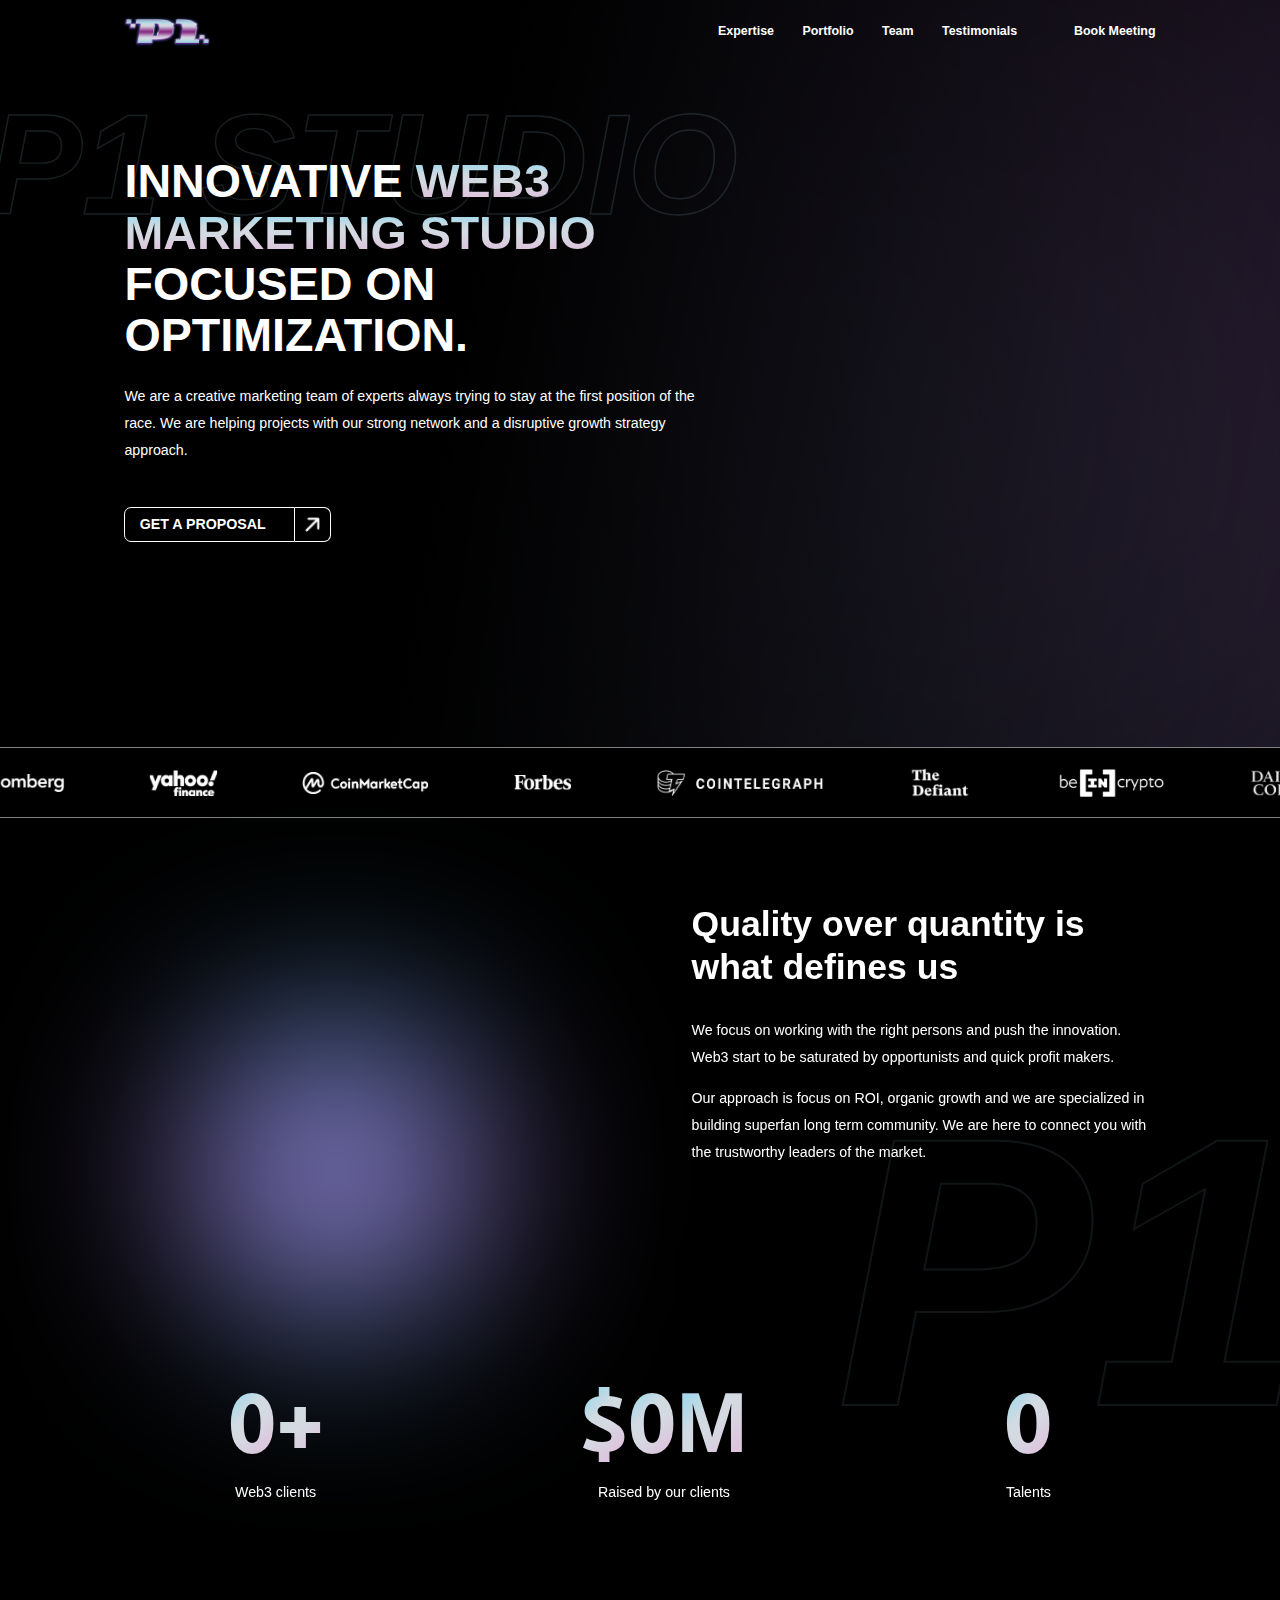
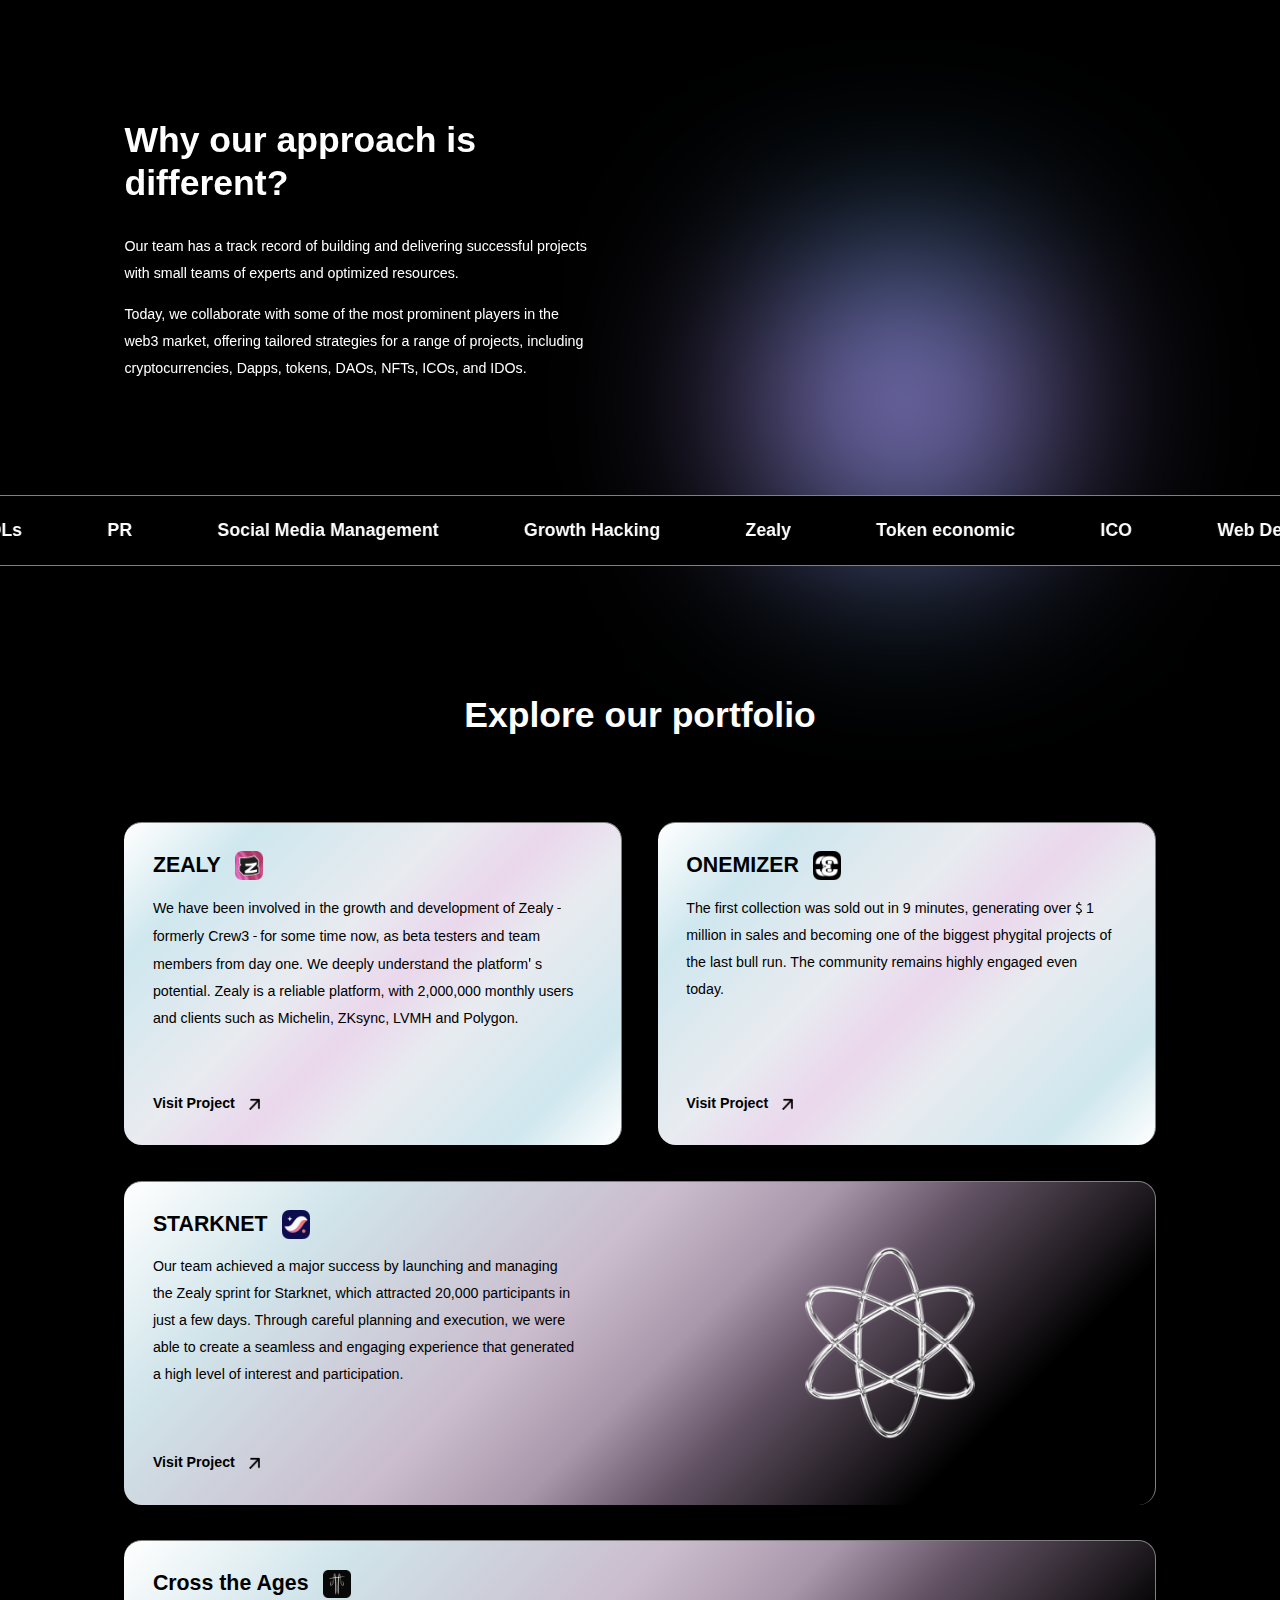
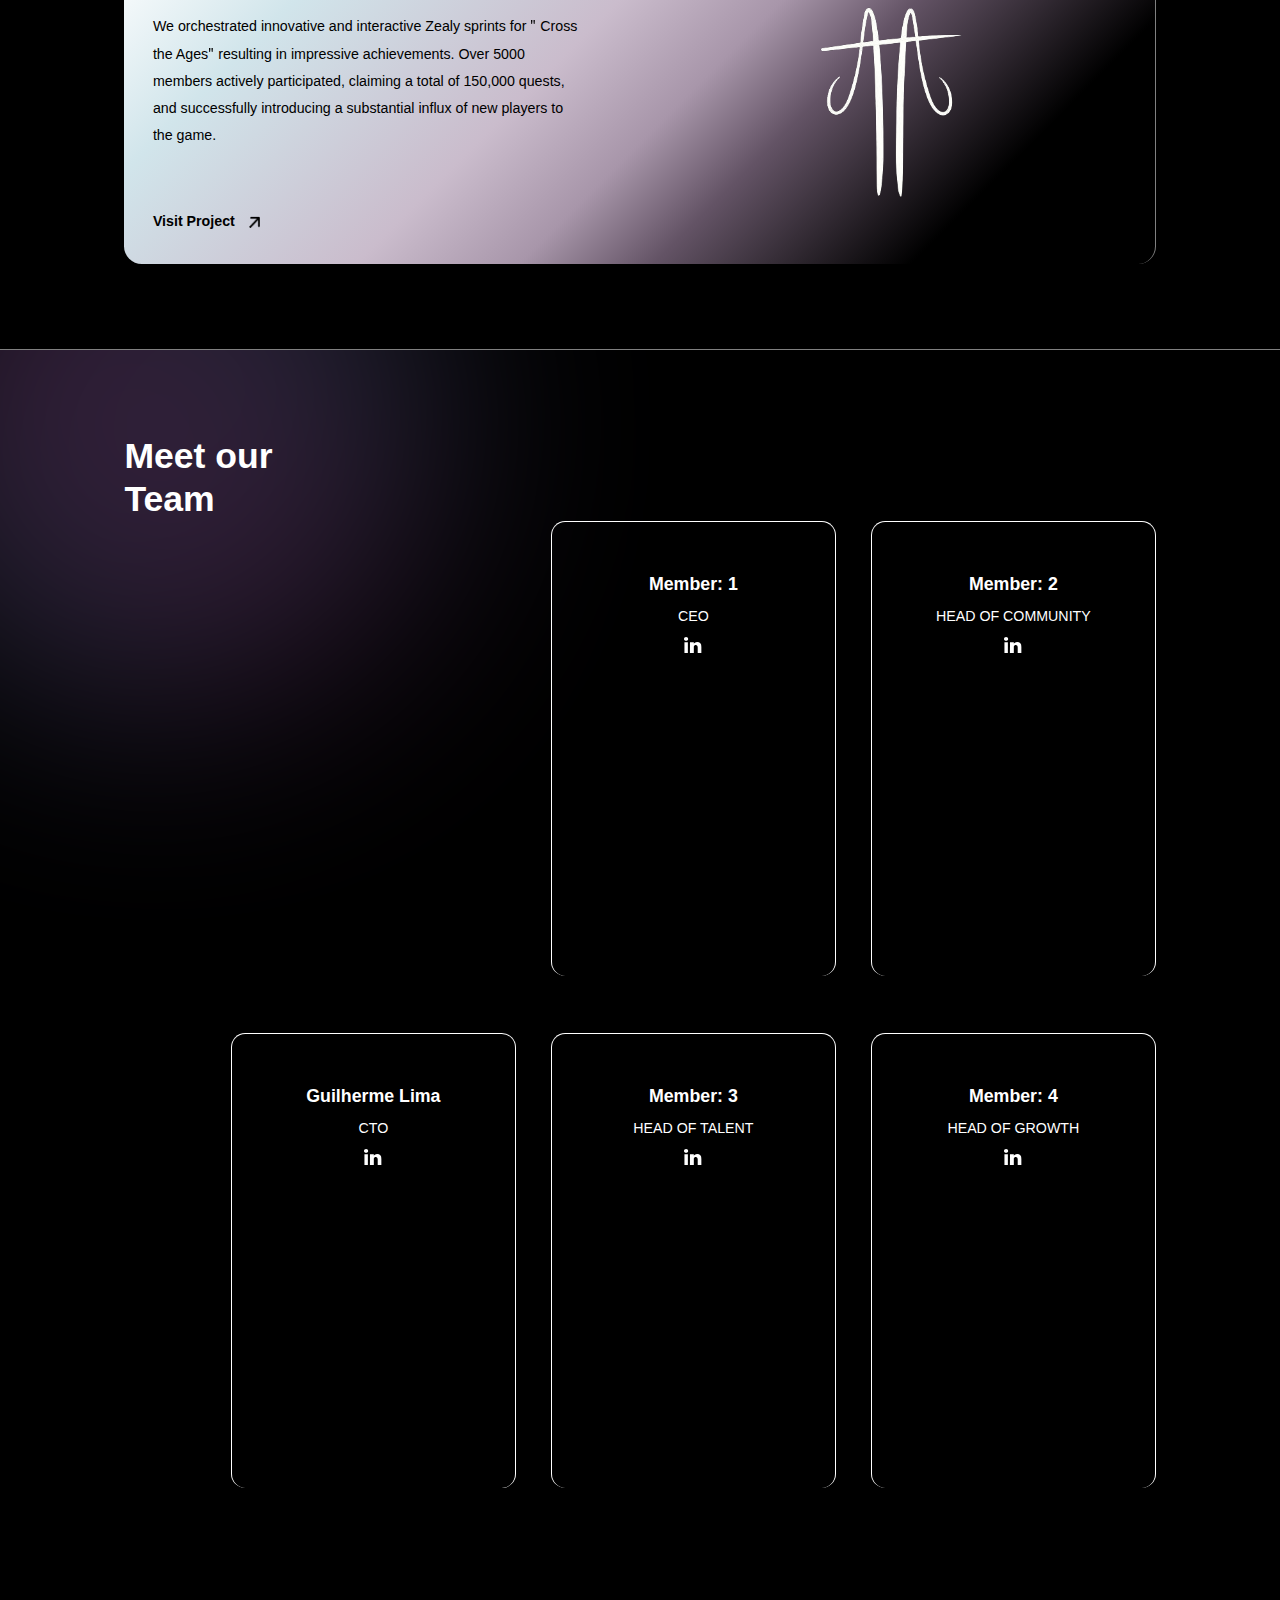
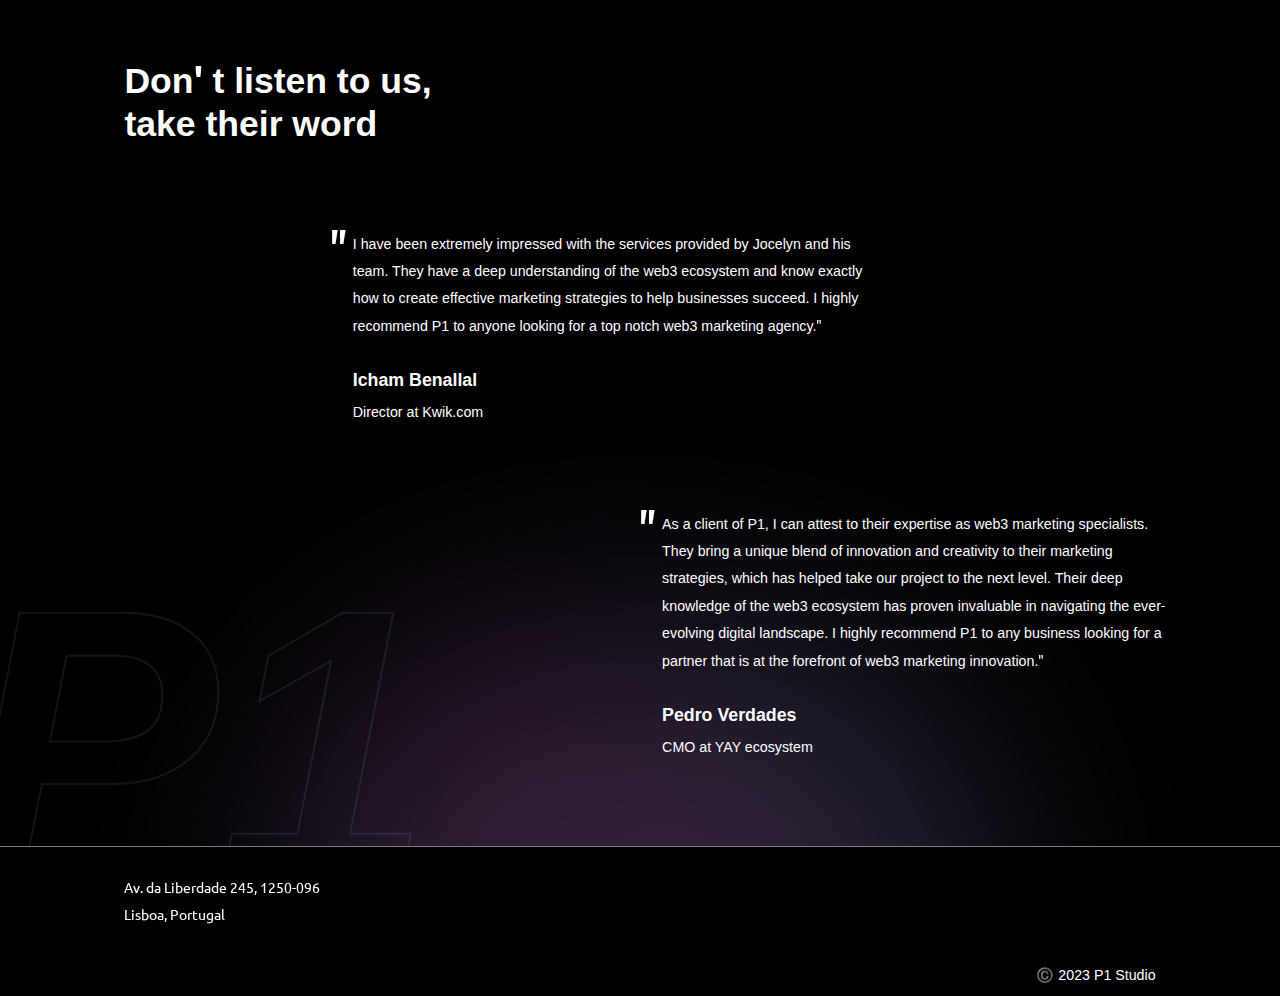
==== P1 Studio.html @ ee648a4c "Web" ====
<!DOCTYPE html>
<!-- saved from url=(0025)https://www.p1studio.xyz/ -->
<html data-wf-domain="www.p1studio.xyz" data-wf-page="6401d8f1f6738d24a234debe" data-wf-site="6401d8f1f6738d345c34debf" class="w-mod-js w-mod-ix wf-ubuntu-n7-active wf-ubuntu-n4-active wf-oswald-n3-active wf-oswald-n7-active wf-oswald-n4-active wf-oswald-n6-active wf-oswald-n5-active wf-oswald-n2-active wf-ubuntu-i3-active wf-ubuntu-i4-active wf-ubuntu-n3-active wf-inconsolata-n4-active wf-inconsolata-n7-active wf-ubuntu-n5-active wf-ubuntu-i5-active wf-ubuntu-i7-active wf-active">
    <head>
        <meta http-equiv="Content-Type" content="text/html; charset=UTF-8">
        <style>
            .wf-force-outline-none[tabindex="-1"]:focus {
                outline: none;
            }
        </style>
        <title>P1 Studio</title>
        <meta content="P1 Studio | The #1 innovative marketing agency/studio for web3 projects" name="description">
        <meta content="P1 Studio" property="og:title">
        <meta content="P1 Studio | The #1 innovative marketing agency/studio for web3 projects" property="og:description">
        <meta content="https://i.postimg.cc/dkSWvKmZ/home-page-p1.jpg&#39; border=&#39;0&#39; alt=&#39;home-page-p1&#39;" property="og:image">
        <meta content="P1 Studio" property="twitter:title">
        <meta content="P1 Studio | The #1 innovative marketing agency/studio for web3 projects" property="twitter:description">
        <meta content="https://i.postimg.cc/dkSWvKmZ/home-page-p1.jpg&#39; border=&#39;0&#39; alt=&#39;home-page-p1&#39;" property="twitter:image">
        <meta property="og:type" content="website">
        <meta content="summary_large_image" name="twitter:card">
        <meta content="width=device-width, initial-scale=1" name="viewport">
        <link href="./P1 Studio_files/p1-studio-79ad6879e3b78b80d9026b7e71f84.webflow.d482a284c.css" rel="stylesheet" type="text/css">
        <link href="https://fonts.googleapis.com/" rel="preconnect">
        <link href="https://fonts.gstatic.com/" rel="preconnect" crossorigin="anonymous">
        <script src="./P1 Studio_files/webfont.js.download" type="text/javascript"></script>
        <link rel="stylesheet" href="./P1 Studio_files/css" media="all">
        <script type="text/javascript">
            WebFont.load({
                google: {
                    families: ["Inconsolata:400,700", "Oswald:200,300,400,500,600,700", "Ubuntu:300,300italic,400,400italic,500,500italic,700,700italic"]
                }
            });
        </script>
        <script type="text/javascript">
            !function(o, c) {
                var n = c.documentElement
                  , t = " w-mod-";
                n.className += t + "js",
                ("ontouchstart"in o || o.DocumentTouch && c instanceof DocumentTouch) && (n.className += t + "touch")
            }(window, document);
        </script>
        <link href="https://uploads-ssl.webflow.com/6401d8f1f6738d345c34debf/6401d8f1f6738db3f034defc_32.png" rel="shortcut icon" type="image/x-icon">
        <link href="https://uploads-ssl.webflow.com/6401d8f1f6738d345c34debf/6401d8f1f6738d34a034defd_256.png" rel="apple-touch-icon">
    </head>
    <body class="body" cz-shortcut-listen="true">
        <div class="global_symbol">
            <div class="global_embed w-embed">
                <style>
                    /* Wizardry Fluid Settings */
                    body {
                        min-height: 0vw;
                        font-size: calc(0.4934210526315789vw + 0.506578947368421em);
                    }

                    /* Min Font Size */
                    @media screen and (max-width: 991px) {
                        body {
                            font-size: 1em;
                        }
                    }

                    .container {
                        max-width: 100vw;
                    }

                    /* Desktop Only CSS (i.e. hover states) */
                    @media only screen and (min-width: 992px) {
                    }

                    /* Main Variables */
                    :root {
                        --main-dark: black;
                        --main-light: white;
                    }

                    /* Global Styles */
                    ::selection {
                        background: var(--main-dark);
                        color: var(--main-light);
                        text-shadow: none;
                    }

                    img::selection, svg::selection {
                        background: transparent;
                    }

                    /* Link color inherits from parent font color  */
                    a {
                        color: inherit;
                    }

                    /* Disable / enable clicking on an element and its children  */
                    .no-click {
                        pointer-events: none;
                    }

                    .can-click {
                        pointer-events: auto;
                    }

                    /* Target any element with a certain "word" in the class name  */
                    [class*="spacer"] {
                    }
                </style>
            </div>
        </div>
        <div class="w-embed">
            <style>
                body {
                    font-size: 1.1111111111111112vw;
                }

                .stroke-text {
                    -webkit-text-fill-color: transparent;
                    -webkit-background-clip: text;
                    -webkit-text-stroke: 0.01em #9FCEDB;
                }

                .p1-stoke {
                    -webkit-text-fill-color: transparent;
                    -webkit-background-clip: text;
                    -webkit-text-stroke: 0.005em #9FCEDB;
                }

                .blur-shape {
                    background: linear-gradient(216.23deg, #993099 20.75%, #87CEE7 80.74%);
                    filter: blur(900em) !important;
                }
            </style>
        </div>
        <div class="page-wrapper">
            <div data-animation="default" data-collapse="medium" data-duration="400" data-easing="ease" data-easing2="ease" role="banner" class="navbar w-nav">
                <div class="container nav-container w-container">
                    <div class="web-nav">
                        <a href="https://www.p1studio.xyz/#" class="brand w-nav-brand">
                            <img src="./P1 Studio_files/6401d8f1f6738d69fc34ded3_P1 Logo.png" loading="lazy" width="94" alt="" class="nav-logo">
                        </a>
                        <nav role="navigation" class="nav-menu w-nav-menu">
                            <div class="nav-links">
                                <a href="https://www.p1studio.xyz/#expertise" data-w-id="3c03d430-6455-22c8-ac43-8e474321a30a" class="nav-link w-nav-link" style="max-width: 1280px;">Expertise</a>
                                <a href="https://www.p1studio.xyz/#portfolio" data-w-id="3c03d430-6455-22c8-ac43-8e474321a30c" class="nav-link w-nav-link" style="max-width: 1280px;">Portfolio</a>
                                <a href="https://www.p1studio.xyz/#team" data-w-id="fc936a33-91ad-33a8-e0f8-61b57212e2fc" class="nav-link w-nav-link" style="max-width: 1280px;">Team</a>
                                <a href="https://www.p1studio.xyz/#testimonials" data-w-id="3c03d430-6455-22c8-ac43-8e474321a30e" class="nav-link w-nav-link" style="max-width: 1280px;">Testimonials</a>
                            </div>
                            <a href="https://www.p1studio.xyz/book-meeting" data-w-id="44761fdc-c5c0-012f-42a9-ef7ab01ee1c9" class="cta-2nd w-nav-link" style="max-width: 1280px;">Book Meeting</a>
                        </nav>
                    </div>
                    <div class="menu-button w-nav-button" style="-webkit-user-select: text;" aria-label="menu" role="button" tabindex="0" aria-controls="w-nav-overlay-0" aria-haspopup="menu" aria-expanded="false">
                        <div class="w-icon-nav-menu"></div>
                    </div>
                </div>
                <div class="w-nav-overlay" data-wf-ignore="" id="w-nav-overlay-0"></div>
            </div>
            <div class="hero_section">
                <div class="absolute-text">
                    <p class="stroke-text">P1 STUDIO</p>
                </div>
                <div class="dark-shape"></div>
                <div class="blur-shapes">
                    <div class="blur-shape"></div>
                </div>
                <div class="hero-container">
                    <div class="text-part">
                        <div class="title-description">
                            <h1 class="text-size-h1">
                                Innovative <span class="gradient-text">web3</span>
                                <span class="gradient-text">marketing STUDIO </span>
                                focused on optimization.
                            </h1>
                            <p>We are a creative marketing team of experts always trying to stay at the first position of the race. We are helping projects with our strong network and a disruptive growth strategy approach.</p>
                        </div>
                        <a data-w-id="092de321-7998-a92f-6d06-3980babc4549" href="https://www.p1studio.xyz/book-meeting" class="cta-btn w-inline-block">
                            <div class="first-part-btn">
                                <div class="btn-text">
                                    <p class="btn-p">GET A PROPOSAL</p>
                                </div>
                            </div>
                            <div class="second-part-btn">
                                <img src="./P1 Studio_files/6401d8f1f6738d00f934ded5_arrow.png" loading="lazy" alt="" class="arrow">
                            </div>
                        </a>
                    </div>
                    <div class="illusteation-part">
                        <img src="./P1 Studio_files/6401d8f1f6738d44fc34ded4_Illustration Homepage-min.png" loading="eager" width="581" sizes="(max-width: 767px) 100vw, 40vw" srcset="https://uploads-ssl.webflow.com/6401d8f1f6738d345c34debf/6401d8f1f6738d44fc34ded4_Illustration%2520Homepage-min-p-500.png 500w, https://uploads-ssl.webflow.com/6401d8f1f6738d345c34debf/6401d8f1f6738d44fc34ded4_Illustration%2520Homepage-min-p-800.png 800w, https://uploads-ssl.webflow.com/6401d8f1f6738d345c34debf/6401d8f1f6738d44fc34ded4_Illustration%2520Homepage-min-p-1080.png 1080w, https://uploads-ssl.webflow.com/6401d8f1f6738d345c34debf/6401d8f1f6738d44fc34ded4_Illustration%20Homepage-min.png 1162w" alt="" class="illustration-home">
                    </div>
                </div>
            </div>
            <div class="carousel-component">
                <div class="carousel">
                    <div style="transform: translate3d(-21.0345%, 0px, 0px) scale3d(1, 1, 1) rotateX(0deg) rotateY(0deg) rotateZ(0deg) skew(0deg, 0deg); transform-style: preserve-3d; will-change: transform;" class="logo-carousel-wrap">
                        <ul role="list" class="logo-carousel">
                            <li class="logo-carousel-item">
                                <a href="https://www.p1studio.xyz/#" class="logo-link w-inline-block">
                                    <img loading="lazy" width="100" src="./P1 Studio_files/6401d8f1f6738d6d7234dedb_Bloomberg.png" alt="" class="logo-image bloomberg">
                                </a>
                            </li>
                            <li class="logo-carousel-item">
                                <a href="https://www.p1studio.xyz/#" class="logo-link w-inline-block">
                                    <img loading="lazy" width="77.5" src="./P1 Studio_files/6401d8f1f6738d2b3734ded7_yahoo-finance.png" alt="" class="logo-image yahoo">
                                </a>
                            </li>
                            <li class="logo-carousel-item">
                                <a href="https://www.p1studio.xyz/#" class="logo-link w-inline-block">
                                    <img loading="lazy" width="141.5" src="./P1 Studio_files/6401d8f1f6738dc51a34deda_Coin-MarketCap.png" alt="" class="logo-image coinmarket">
                                </a>
                            </li>
                            <li class="logo-carousel-item">
                                <a href="https://www.p1studio.xyz/#" class="logo-link w-inline-block">
                                    <img loading="lazy" width="64.5" src="./P1 Studio_files/6401d8f1f6738d46c234ded6_forbes.png" alt="" class="logo-image forbes">
                                </a>
                            </li>
                            <li class="logo-carousel-item">
                                <a href="https://www.p1studio.xyz/#" class="logo-link w-inline-block">
                                    <img loading="lazy" width="187.5" src="./P1 Studio_files/6401d8f1f6738d6dbb34ded9_Cointelegraph.png" alt="" class="logo-image cointele">
                                </a>
                            </li>
                            <li class="logo-carousel-item">
                                <a href="https://www.p1studio.xyz/#" class="logo-link w-inline-block">
                                    <img loading="lazy" width="72" src="./P1 Studio_files/6401d8f1f6738d3dd334dedd_thedefiant.png" alt="" class="logo-image defiant">
                                </a>
                            </li>
                            <li class="logo-carousel-item">
                                <a href="https://www.p1studio.xyz/#" class="logo-link w-inline-block">
                                    <img loading="lazy" src="./P1 Studio_files/6401d8f1f6738d627034dedc_beincrypto.png" width="140" alt="" class="logo-image beincrypto">
                                </a>
                            </li>
                            <li class="logo-carousel-item">
                                <a href="https://www.p1studio.xyz/#" class="logo-link w-inline-block">
                                    <img loading="lazy" width="55.5" src="./P1 Studio_files/6401d8f1f6738d50d634dede_dailycoin.png" alt="" class="logo-image dailycoin">
                                </a>
                            </li>
                        </ul>
                        <div class="logo-carousel-clone">
                            <ul role="list" class="logo-carousel">
                                <li class="logo-carousel-item">
                                    <a href="https://www.p1studio.xyz/#" class="logo-link w-inline-block">
                                        <img loading="lazy" width="100" src="./P1 Studio_files/6401d8f1f6738d6d7234dedb_Bloomberg.png" alt="" class="logo-image bloomberg">
                                    </a>
                                </li>
                                <li class="logo-carousel-item">
                                    <a href="https://www.p1studio.xyz/#" class="logo-link w-inline-block">
                                        <img loading="lazy" width="77.5" src="./P1 Studio_files/6401d8f1f6738d2b3734ded7_yahoo-finance.png" alt="" class="logo-image yahoo">
                                    </a>
                                </li>
                                <li class="logo-carousel-item">
                                    <a href="https://www.p1studio.xyz/#" class="logo-link w-inline-block">
                                        <img loading="lazy" width="141.5" src="./P1 Studio_files/6401d8f1f6738dc51a34deda_Coin-MarketCap.png" alt="" class="logo-image coinmarket">
                                    </a>
                                </li>
                                <li class="logo-carousel-item">
                                    <a href="https://www.p1studio.xyz/#" class="logo-link w-inline-block">
                                        <img loading="lazy" width="64.5" src="./P1 Studio_files/6401d8f1f6738d46c234ded6_forbes.png" alt="" class="logo-image forbes">
                                    </a>
                                </li>
                                <li class="logo-carousel-item">
                                    <a href="https://www.p1studio.xyz/#" class="logo-link w-inline-block">
                                        <img loading="lazy" width="187.5" src="./P1 Studio_files/6401d8f1f6738d6dbb34ded9_Cointelegraph.png" alt="" class="logo-image cointele">
                                    </a>
                                </li>
                                <li class="logo-carousel-item">
                                    <a href="https://www.p1studio.xyz/#" class="logo-link w-inline-block">
                                        <img loading="lazy" width="72" src="./P1 Studio_files/6401d8f1f6738d3dd334dedd_thedefiant.png" alt="" class="logo-image defiant">
                                    </a>
                                </li>
                                <li class="logo-carousel-item">
                                    <a href="https://www.p1studio.xyz/#" class="logo-link w-inline-block">
                                        <img loading="lazy" src="./P1 Studio_files/6401d8f1f6738d627034dedc_beincrypto.png" width="140" alt="" class="logo-image beincrypto">
                                    </a>
                                </li>
                                <li class="logo-carousel-item">
                                    <a href="https://www.p1studio.xyz/#" class="logo-link w-inline-block">
                                        <img loading="lazy" width="55.5" src="./P1 Studio_files/6401d8f1f6738d50d634dede_dailycoin.png" alt="" class="logo-image dailycoin">
                                    </a>
                                </li>
                            </ul>
                        </div>
                    </div>
                </div>
            </div>
            <div id="expertise" class="container problem-solution-section">
                <p class="stroke-text p1-stoke">P1</p>
                <div class="problem-solution-content">
                    <div class="illustration-container">
                        <img src="./P1 Studio_files/6401d8f1f6738d55b734dee0_Abstract Illustration1-min.png" loading="lazy" width="500" sizes="(max-width: 479px) 100vw, (max-width: 767px) 75vw, 35vw" srcset="https://uploads-ssl.webflow.com/6401d8f1f6738d345c34debf/6401d8f1f6738d55b734dee0_Abstract%2520Illustration1-min-p-500.png 500w, https://uploads-ssl.webflow.com/6401d8f1f6738d345c34debf/6401d8f1f6738d55b734dee0_Abstract%2520Illustration1-min-p-800.png 800w, https://uploads-ssl.webflow.com/6401d8f1f6738d345c34debf/6401d8f1f6738d55b734dee0_Abstract%20Illustration1-min.png 1000w" alt="" class="ab-il-1">
                        <div class="blur-shape-2"></div>
                    </div>
                    <div class="text-container">
                        <h2 class="text-size-h2">Quality over quantity is what defines us</h2>
                        <div class="p-div">
                            <p>We focus on working with the right persons and push the innovation. Web3 start to be saturated by opportunists and quick profit makers.</p>
                            <p>Our approach is focus on ROI, organic growth and we are specialized in building superfan long term community. We are here to connect you with the trustworthy leaders of the market.</p>
                        </div>
                    </div>
                </div>
                <div class="results">
                    <div class="result">
                        <div class="heading-row">
                            <p class="result-heading gradient-text web-clients">0</p>
                            <p class="result-heading gradient-text dollar">+</p>
                        </div>
                        <p>Web3 clients</p>
                    </div>
                    <div class="result">
                        <div class="heading-row">
                            <p class="result-heading dollar gradient-text">$</p>
                            <p class="result-heading gradient-text raised-client">0</p>
                            <p class="result-heading gradient-text">M</p>
                        </div>
                        <p>Raised by our clients</p>
                    </div>
                    <div class="result">
                        <p class="result-heading gradient-text employees">0</p>
                        <p>Talents</p>
                    </div>
                </div>
                <div class="problem-solution-content problem-solution-2">
                    <div class="text-container">
                        <h2 class="text-size-h2">Why our approach is different?</h2>
                        <div class="p-div">
                            <p>Our team has a track record of building and delivering successful projects with small teams of experts and optimized resources. </p>
                            <p>
                                Today, we collaborate with some of the most prominent players in the web3 market, offering tailored strategies for a range of projects, including cryptocurrencies, Dapps, tokens, DAOs, NFTs, ICOs, and IDOs. <br>
                                <br>
                            </p>
                        </div>
                    </div>
                    <div class="illustration-container">
                        <img src="./P1 Studio_files/6401d8f1f6738dd6fa34dee7_Abstract Illustration 2-min.png" loading="lazy" width="500" sizes="(max-width: 479px) 100vw, (max-width: 767px) 75vw, 35vw" srcset="https://uploads-ssl.webflow.com/6401d8f1f6738d345c34debf/6401d8f1f6738dd6fa34dee7_Abstract%2520Illustration%25202-min-p-500.png 500w, https://uploads-ssl.webflow.com/6401d8f1f6738d345c34debf/6401d8f1f6738dd6fa34dee7_Abstract%2520Illustration%25202-min-p-800.png 800w, https://uploads-ssl.webflow.com/6401d8f1f6738d345c34debf/6401d8f1f6738dd6fa34dee7_Abstract%20Illustration%202-min.png 1018w" alt="" class="ab-il-1">
                        <div class="blur-shape-2"></div>
                    </div>
                </div>
            </div>
            <div class="carousel-component">
                <div class="carousel">
                    <div style="transform: translate3d(-21.0345%, 0px, 0px) scale3d(1, 1, 1) rotateX(0deg) rotateY(0deg) rotateZ(0deg) skew(0deg, 0deg); transform-style: preserve-3d; will-change: transform;" class="logo-carousel-wrap">
                        <ul role="list" class="logo-carousel">
                            <li class="logo-carousel-item">
                                <p class="services-p">KOLs</p>
                            </li>
                            <li class="logo-carousel-item">
                                <p class="services-p">PR</p>
                            </li>
                            <li class="logo-carousel-item">
                                <p class="services-p">Social Media Management</p>
                            </li>
                            <li class="logo-carousel-item">
                                <p class="services-p">Growth Hacking</p>
                            </li>
                            <li class="logo-carousel-item">
                                <p class="services-p">Zealy</p>
                            </li>
                            <li class="logo-carousel-item">
                                <p class="services-p">Token economic</p>
                            </li>
                            <li class="logo-carousel-item">
                                <p class="services-p">ICO</p>
                            </li>
                            <li class="logo-carousel-item">
                                <p class="services-p">Web Design</p>
                            </li>
                        </ul>
                        <div class="logo-carousel-clone">
                            <ul role="list" class="logo-carousel">
                                <li class="logo-carousel-item">
                                    <p class="services-p">KOLs</p>
                                </li>
                                <li class="logo-carousel-item">
                                    <p class="services-p">PR</p>
                                </li>
                                <li class="logo-carousel-item">
                                    <p class="services-p">Social Media Management</p>
                                </li>
                                <li class="logo-carousel-item">
                                    <p class="services-p">Growth Hacking</p>
                                </li>
                                <li class="logo-carousel-item">
                                    <p class="services-p">Zealy</p>
                                </li>
                                <li class="logo-carousel-item">
                                    <p class="services-p">Token economic</p>
                                </li>
                                <li class="logo-carousel-item">
                                    <p class="services-p">ICO</p>
                                </li>
                                <li class="logo-carousel-item">
                                    <p class="services-p">Web Design</p>
                                </li>
                            </ul>
                        </div>
                    </div>
                </div>
            </div>
            <div id="portfolio" class="container projects-container">
                <h2 class="text-size-h2 center-text">Explore our portfolio</h2>
                <div class="projects">
                    <div class="projects-row">
                        <div class="project">
                            <div class="project-info">
                                <div class="project-heading">
                                    <h3 class="text-size-h3 dark-color">ZEALY</h3>
                                    <img src="./P1 Studio_files/643e9d8e7105296ca6e4a95e_zealy.png" loading="lazy" width="32" alt="" class="project-logo">
                                </div>
                                <div class="project-description">
                                    <p class="dark-color">
                                        We have been involved in the growth and development of Zealy <span class="another-font">-</span>
                                        formerly Crew3 <span class="another-font">- </span>
                                        for some time now, as beta testers and team members from day one. We deeply understand the platform<span class="another-font">'</span>
                                        s potential. Zealy is a reliable platform, with 2,000,000 monthly users and clients such as Michelin, ZKsync, LVMH and Polygon.<br>
                                    </p>
                                </div>
                            </div>
                            <a data-w-id="900ca9a6-669b-ffc8-d2a9-ac20af762dd0" href="https://crew3.xyz/" target="_blank" class="project-btn w-inline-block">
                                <p class="dark-color cta-project">Visit Project</p>
                                <img src="./P1 Studio_files/6401d8f1f6738de17734dee2_arrow project.png" loading="lazy" width="12" alt="" class="arrow-proj">
                            </a>
                        </div>
                        <div class="project">
                            <div class="project-info">
                                <div class="project-heading">
                                    <h3 class="text-size-h3 dark-color">ONEMIZER</h3>
                                    <img src="./P1 Studio_files/6401d8f1f6738d07fa34dee3_onemizer.png" loading="lazy" width="32" alt="" class="project-logo">
                                </div>
                                <div class="project-description">
                                    <p class="dark-color">
                                        The first collection was sold out in 9 minutes, generating over 
                                        <span class="another-font">
                                            <strong class="bold-text-2">$</strong>
                                        </span>
                                        <strong class="bold-text-2">1 million</strong>
                                        in sales and becoming one of the biggest phygital projects of the last bull run. The community remains highly engaged even today.<br>
                                    </p>
                                </div>
                            </div>
                            <a data-w-id="7e685003-845c-aa97-5998-e833bfafb33d" href="https://onemizer-nft.com/" target="_blank" class="project-btn w-inline-block">
                                <p class="dark-color cta-project">Visit Project</p>
                                <img src="./P1 Studio_files/6401d8f1f6738de17734dee2_arrow project.png" loading="lazy" width="12" alt="" class="arrow-proj">
                            </a>
                        </div>
                    </div>
                    <div class="long-project">
                        <div class="project long-project">
                            <div class="project-left">
                                <div class="project-info">
                                    <div class="project-heading">
                                        <h3 class="text-size-h3 dark-color">STARKNET</h3>
                                        <img src="./P1 Studio_files/6401d8f1f6738d11bb34deed_starknet.png" loading="lazy" width="32" alt="" class="project-logo">
                                    </div>
                                    <div class="project-description">
                                        <p class="dark-color">Our team achieved a major success by launching and managing the Zealy sprint for Starknet, which attracted 20,000 participants in just a few days. Through careful planning and execution, we were able to create a seamless and engaging experience that generated a high level of interest and participation.</p>
                                    </div>
                                </div>
                                <a data-w-id="8d658396-4bc8-f4e9-daaf-af0e073582a1" href="https://starkware.co/starknet/" target="_blank" class="project-btn w-inline-block">
                                    <p class="dark-color cta-project">Visit Project</p>
                                    <img src="./P1 Studio_files/6401d8f1f6738de17734dee2_arrow project.png" loading="lazy" width="12" alt="" class="arrow-proj">
                                </a>
                            </div>
                            <div class="project-right">
                                <img src="./P1 Studio_files/6401d8f1f6738d8c5234dee6_Illustration-project.png" loading="lazy" width="197" alt="" class="abstract-project-illustration">
                            </div>
                        </div>
                    </div>
                    <div class="long-project">
                        <div class="project long-project">
                            <div class="project-left">
                                <div class="project-info">
                                    <div class="project-heading">
                                        <h3 class="text-size-h3 dark-color">Cross the Ages</h3>
                                        <img src="./P1 Studio_files/64e4872fb01ab4555e8bd885_cross-the-ages.png" loading="lazy" width="32" alt="" class="project-logo">
                                    </div>
                                    <div class="project-description">
                                        <p class="dark-color">
                                            We orchestrated innovative and interactive Zealy sprints for <span class="another-font">"</span>
                                            Cross the Ages<span class="another-font">"</span>
                                            resulting in impressive achievements. Over 5000 members actively participated, claiming a total of 150,000 quests, and successfully introducing a substantial influx of new players to the game.
                                        </p>
                                    </div>
                                </div>
                                <a data-w-id="3220ce7d-e88a-ef27-b6ca-85df448eb6a2" href="https://www.crosstheages.com/" target="_blank" class="project-btn w-inline-block">
                                    <p class="dark-color cta-project">Visit Project</p>
                                    <img src="./P1 Studio_files/6401d8f1f6738de17734dee2_arrow project.png" loading="lazy" width="12" alt="" class="arrow-proj">
                                </a>
                            </div>
                            <div class="project-right">
                                <img src="./P1 Studio_files/64e48759239cbb6bbb441624_Cross_the_ages_logo-removebg-preview.png" loading="lazy" width="197" alt="" class="abstract-project-illustration cross">
                            </div>
                        </div>
                    </div>
                </div>
            </div>
            <div id="team" class="container our-team-section">
                <div class="blur-shape-team"></div>
                <h2 class="text-size-h2">
                    Meet our<br>Team
                </h2>
                <div class="members-container">
                    <div class="row-members">
                        <a data-w-id="e369d281-1721-be8b-6060-b18617b4e57b" href="https://www.linkedin.com/in/jocelyn-grosjean/?miniProfileUrn=urn%3Ali%3Afs_miniProfile%3AACoAADDcJy4BYIpV-ziXEjKhEIt069N3zUCHlm4" target="_blank" class="w-inline-block">
                            <div data-w-id="ad088b26-16fb-8644-ebb1-26a55aa0ba69" class="member">
                                <div class="person-photo person-div">
                                    <img src="./P1 Studio_files/6401d8f1f6738d741b34deee_Jocelyn-min.png" loading="lazy" width="318" sizes="(max-width: 479px) 100vw, (max-width: 767px) 43vw, 22vw" srcset="https://uploads-ssl.webflow.com/6401d8f1f6738d345c34debf/6401d8f1f6738d741b34deee_Jocelyn-min-p-500.png 500w, https://uploads-ssl.webflow.com/6401d8f1f6738d345c34debf/6401d8f1f6738d741b34deee_Jocelyn-min-p-500.png" alt="" class="person-photo">
                                </div>
                                <div class="person-info">
                                    <h4 class="text-size-h4">Member: 1</h4>
                                    <p class="function">CEO</p>
                                    <div class="linked-btn">
                                        <img src="./P1 Studio_files/6401d8f1f6738db71c34def4_in logo.svg" loading="lazy" data-w-id="9d46ea7e-dff0-4545-80a1-87772a4f0d4c" alt="">
                                    </div>
                                </div>
                            </div>
                        </a>
                        <a data-w-id="52af7876-8f74-eb94-a5ed-ac953fa99b5e" href="https://www.linkedin.com/in/andrelemuel/" target="_blank" class="w-inline-block">
                            <div class="member">
                                <div class="person-photo person-div">
                                    <img src="./P1 Studio_files/6401d8f1f6738d7fc834def1_Andre-min.png" loading="lazy" width="318" sizes="(max-width: 479px) 100vw, (max-width: 767px) 43vw, 22vw" srcset="https://uploads-ssl.webflow.com/6401d8f1f6738d345c34debf/6401d8f1f6738d7fc834def1_Andre-min-p-500.png 500w, https://uploads-ssl.webflow.com/6401d8f1f6738d345c34debf/6401d8f1f6738d7fc834def1_Andre-min.png 636w" alt="" class="person-photo">
                                </div>
                                <div class="person-info">
                                    <h4 class="text-size-h4">Member: 2</h4>
                                    <p class="function">Head of Community</p>
                                    <div class="linked-btn">
                                        <img src="./P1 Studio_files/6401d8f1f6738db71c34def4_in logo.svg" loading="lazy" alt="">
                                    </div>
                                </div>
                            </div>
                        </a>
                    </div>
                    <div class="row-members">
                        <a data-w-id="1754d591-3243-acd4-cec2-27b593d10a3a" href="https://www.linkedin.com/in/guilhermelima0x/" target="_blank" class="w-inline-block">
                            <div class="member">
                                <div class="person-photo person-div">
                                    <img src="./P1 Studio_files/6401d8f1f6738da95b34def0_Guilherme-min.png" loading="lazy" width="318" sizes="(max-width: 479px) 100vw, (max-width: 767px) 43vw, 22vw" srcset="https://uploads-ssl.webflow.com/6401d8f1f6738d345c34debf/6401d8f1f6738da95b34def0_Guilherme-min-p-500.png 500w, https://uploads-ssl.webflow.com/6401d8f1f6738d345c34debf/6401d8f1f6738da95b34def0_Guilherme-min.png 636w" alt="" class="person-photo">
                                </div>
                                <div class="person-info">
                                    <h4 class="text-size-h4">Guilherme Lima</h4>
                                    <p class="function">CTO</p>
                                    <div class="linked-btn">
                                        <img src="./P1 Studio_files/6401d8f1f6738db71c34def4_in logo.svg" loading="lazy" alt="">
                                    </div>
                                </div>
                            </div>
                        </a>
                        <a data-w-id="f3fb7b4d-06c8-9493-7cec-3db2de0d2479" href="https://www.linkedin.com/in/mariebraud/" target="_blank" class="w-inline-block">
                            <div class="member">
                                <div class="person-photo person-div">
                                    <img src="./P1 Studio_files/643f8dc4de8f6e381ecd2e31_marie braud-min.jpg" loading="lazy" width="318" sizes="(max-width: 479px) 100vw, (max-width: 767px) 43vw, 22vw" srcset="https://uploads-ssl.webflow.com/6401d8f1f6738d345c34debf/6401d8f1f6738da95b34def0_Guilherme-min-p-500.png 500w, https://uploads-ssl.webflow.com/6401d8f1f6738d345c34debf/6401d8f1f6738da95b34def0_Guilherme-min-p-500.png 636w" alt="" class="person-photo">
                                </div>
                                <div class="person-info">
                                    <h4 class="text-size-h4">Member: 3</h4>
                                    <p class="function">Head of Talent</p>
                                    <div class="linked-btn">
                                        <img src="./P1 Studio_files/6401d8f1f6738db71c34def4_in logo.svg" loading="lazy" alt="">
                                    </div>
                                </div>
                            </div>
                        </a>
                        <a data-w-id="2671950d-6cea-47e6-ec2f-68bab21204b6" href="https://www.linkedin.com/in/eduardo-marques-36b28536/" target="_blank" class="w-inline-block">
                            <div class="member">
                                <div class="person-photo person-div maria-de-carmo">
                                    <img src="./P1 Studio_files/64e488985e25ca8fa75b1f84_Eddie-2-min.jpg" loading="lazy" width="318" sizes="(max-width: 479px) 100vw, (max-width: 767px) 43vw, 22vw" srcset="https://uploads-ssl.webflow.com/6401d8f1f6738d345c34debf/64e488985e25ca8fa75b1f84_Eddie-2-min-p-500.jpg 500w, https://uploads-ssl.webflow.com/6401d8f1f6738d345c34debf/64e488985e25ca8fa75b1f84_Eddie-2-min.jpg 636w" alt="" class="person-photo">
                                </div>
                                <div class="person-info">
                                    <h4 class="text-size-h4">
                                        <strong>Member: 4</strong>
                                    </h4>
                                    <p class="function">Head of growth</p>
                                    <div class="linked-btn">
                                        <img src="./P1 Studio_files/6401d8f1f6738db71c34def4_in logo.svg" loading="lazy" alt="">
                                    </div>
                                </div>
                            </div>
                        </a>
                    </div>
                </div>
            </div>
            <div id="testimonials" class="container testimonials-section">
                <div class="blur-shape-testi"></div>
                <p class="stroke-text p1-stoke p1-stroke-2">P1</p>
                <h2 class="text-size-h2">
                    Don<span class="another-font">'</span>
                    t listen to us,<br>take their word
                </h2>
                <div class="testimonial">
                    <p class="mark">"</p>
                    <div class="testimonial-content">
                        <p>
                            I have been extremely impressed with the services provided by Jocelyn and his team. They have a deep understanding of the web3 ecosystem and know exactly how to create effective marketing strategies to help businesses succeed. I highly recommend P1 to anyone looking for a top notch web3 marketing agency.<span class="another-font">"</span>
                        </p>
                        <div class="testimonial-person">
                            <h4 class="text-size-h4">Icham Benallal</h4>
                            <p>Director at Kwik.com</p>
                        </div>
                    </div>
                </div>
                <div class="testimonial testimonial-2">
                    <p class="mark">"</p>
                    <div class="testimonial-content">
                        <p>
                            As a client of P1, I can attest to their expertise as web3 marketing specialists. They bring a unique blend of innovation and creativity to their marketing strategies, which has helped take our project to the next level. Their deep knowledge of the web3 ecosystem has proven invaluable in navigating the ever<span class="another-font">-</span>
                            evolving digital landscape. I highly recommend P1 to any business looking for a partner that is at the forefront of web3 marketing innovation.<span class="another-font">"</span>
                        </p>
                        <div class="testimonial-person">
                            <h4 class="text-size-h4">Pedro Verdades</h4>
                            <p>CMO at YAY ecosystem</p>
                        </div>
                    </div>
                </div>
            </div>
            <div class="footer">
                <div class="address">
                    <p class="another-font">Av. da Liberdade 245, 1250-096 Lisboa, Portugal</p>
                </div>
                <div class="logo-animated-div"></div>
                <div class="logos-footer">
                    <img src="./P1 Studio_files/6401d8f1f6738d1aad34defa_Logo-footer-removebg-preview.png" loading="lazy" alt="" class="logo-footer">
                    <img src="./P1 Studio_files/6401d8f1f6738dae3234defb_image.png" loading="lazy" alt="" class="logo-footer">
                    <img src="./P1 Studio_files/6401d8f1f6738d683d34def9_Cointelegraph_innovation_circle_1_-removebg-preview.png" loading="lazy" alt="" class="logo-footer logo3">
                </div>
                <div class="footer-row"></div>
            </div>
            <p class="copyright">©️ 2023 P1 Studio </p>
        </div>
        <script src="./P1 Studio_files/jquery-3.5.1.min.dc5e7f18c8.js.download" type="text/javascript" integrity="sha256-9/aliU8dGd2tb6OSsuzixeV4y/faTqgFtohetphbbj0=" crossorigin="anonymous"></script>
        <script src="./P1 Studio_files/webflow.53c8b0c09.js.download" type="text/javascript"></script>
        <script src="./P1 Studio_files/lenis.js.download"></script>
        <script src="./P1 Studio_files/purecounter_vanilla.js.download"></script>
        <script>
            // Scrolling library
            const lenis = new Lenis({
                duration: 2,
                easing: (t)=>Math.min(1, 1.001 - Math.pow(2, -10 * t)),
                // https://www.desmos.com/calculator/brs54l4xou
                direction: 'vertical',
                // vertical, horizontal
                gestureDirection: 'vertical',
                // vertical, horizontal, both
                smooth: true,
                mouseMultiplier: 1,
                smoothTouch: false,
                touchMultiplier: 2,
                infinite: false,
            })

            //get scroll value
            lenis.on('scroll', ({scroll, limit, velocity, direction, progress})=>{
                console.log({
                    scroll,
                    limit,
                    velocity,
                    direction,
                    progress
                })
            }
            )

            function raf(time) {
                lenis.raf(time)
                requestAnimationFrame(raf)
            }

            requestAnimationFrame(raf)
        </script>
        <script>
            //counter
            new PureCounter({
                // Setting that can't' be overriden on pre-element
                selector: '.web-clients',
                // HTML query selector for spesific element

                // Settings that can be overridden on per-element basis, by `data-purecounter-*` attributes:
                start: 0,
                // Starting number [unit]
                end: 40,
                // End number [unit]
                duration: 1,
                // The time in seconds for the animation to complete [seconds]
                delay: 10,
                // The delay between each iteration (the default of 10 will produce 100 fps) [miliseconds]
                once: true,
                // Counting at once or recount when the element in view [boolean]
                repeat: false,
                // Repeat count for certain time [boolean:false|seconds]
                decimals: 0,
                // How many decimal places to show. [unit]
                legacy: true,
                // If this is true it will use the scroll event listener on browsers
                filesizing: false,
                // This will enable/disable File Size format [boolean]
                currency: false,
                // This will enable/disable Currency format. Use it for set the symbol too [boolean|char|string]
                separator: false,
                // This will enable/disable comma separator for thousands. Use it for set the symbol too [boolean|char|string]
            });

            new PureCounter({
                // Setting that can't' be overriden on pre-element
                selector: '.raised-client',
                // HTML query selector for spesific element

                // Settings that can be overridden on per-element basis, by `data-purecounter-*` attributes:
                start: 0,
                // Starting number [unit]
                end: 200,
                // End number [unit]
                duration: 1,
                // The time in seconds for the animation to complete [seconds]
                delay: 10,
                // The delay between each iteration (the default of 10 will produce 100 fps) [miliseconds]
                once: true,
                // Counting at once or recount when the element in view [boolean]
                repeat: false,
                // Repeat count for certain time [boolean:false|seconds]
                decimals: 0,
                // How many decimal places to show. [unit]
                legacy: true,
                // If this is true it will use the scroll event listener on browsers
                filesizing: false,
                // This will enable/disable File Size format [boolean]
                currency: false,
                // This will enable/disable Currency format. Use it for set the symbol too [boolean|char|string]
                separator: false,
                // This will enable/disable comma separator for thousands. Use it for set the symbol too [boolean|char|string]
            });

            new PureCounter({
                // Setting that can't' be overriden on pre-element
                selector: '.employees',
                // HTML query selector for spesific element

                // Settings that can be overridden on per-element basis, by `data-purecounter-*` attributes:
                start: 0,
                // Starting number [unit]
                end: 10,
                // End number [unit]
                duration: 1,
                // The time in seconds for the animation to complete [seconds]
                delay: 10,
                // The delay between each iteration (the default of 10 will produce 100 fps) [miliseconds]
                once: true,
                // Counting at once or recount when the element in view [boolean]
                repeat: false,
                // Repeat count for certain time [boolean:false|seconds]
                decimals: 0,
                // How many decimal places to show. [unit]
                legacy: true,
                // If this is true it will use the scroll event listener on browsers
                filesizing: false,
                // This will enable/disable File Size format [boolean]
                currency: false,
                // This will enable/disable Currency format. Use it for set the symbol too [boolean|char|string]
                separator: false,
                // This will enable/disable comma separator for thousands. Use it for set the symbol too [boolean|char|string]
            });
        </script>
    </body>
</html>
---- P1 Studio_files/p1-studio-79ad6879e3b78b80d9026b7e71f84.webflow.d482a284c.css ----
html {
  -ms-text-size-adjust: 100%;
  -webkit-text-size-adjust: 100%;
  font-family: sans-serif;
}

body {
  margin: 0;
}

article, aside, details, figcaption, figure, footer, header, hgroup, main, menu, nav, section, summary {
  display: block;
}

audio, canvas, progress, video {
  vertical-align: baseline;
  display: inline-block;
}

audio:not([controls]) {
  height: 0;
  display: none;
}

[hidden], template {
  display: none;
}

a {
  background-color: rgba(0, 0, 0, 0);
}

a:active, a:hover {
  outline: 0;
}

abbr[title] {
  border-bottom: 1px dotted;
}

b, strong {
  font-weight: bold;
}

dfn {
  font-style: italic;
}

h1 {
  margin: .67em 0;
  font-size: 2em;
}

mark {
  color: #000;
  background: #ff0;
}

small {
  font-size: 80%;
}

sub, sup {
  vertical-align: baseline;
  font-size: 75%;
  line-height: 0;
  position: relative;
}

sup {
  top: -.5em;
}

sub {
  bottom: -.25em;
}

img {
  border: 0;
}

svg:not(:root) {
  overflow: hidden;
}

figure {
  margin: 1em 40px;
}

hr {
  box-sizing: content-box;
  height: 0;
}

pre {
  overflow: auto;
}

code, kbd, pre, samp {
  font-family: monospace;
  font-size: 1em;
}

button, input, optgroup, select, textarea {
  color: inherit;
  font: inherit;
  margin: 0;
}

button {
  overflow: visible;
}

button, select {
  text-transform: none;
}

button, html input[type="button"], input[type="reset"] {
  -webkit-appearance: button;
  cursor: pointer;
}

button[disabled], html input[disabled] {
  cursor: default;
}

button::-moz-focus-inner, input::-moz-focus-inner {
  border: 0;
  padding: 0;
}

input {
  line-height: normal;
}

input[type="checkbox"], input[type="radio"] {
  box-sizing: border-box;
  padding: 0;
}

input[type="number"]::-webkit-inner-spin-button, input[type="number"]::-webkit-outer-spin-button {
  height: auto;
}

input[type="search"] {
  -webkit-appearance: none;
}

input[type="search"]::-webkit-search-cancel-button, input[type="search"]::-webkit-search-decoration {
  -webkit-appearance: none;
}

fieldset {
  border: 1px solid silver;
  margin: 0 2px;
  padding: .35em .625em .75em;
}

legend {
  border: 0;
  padding: 0;
}

textarea {
  overflow: auto;
}

optgroup {
  font-weight: bold;
}

table {
  border-collapse: collapse;
  border-spacing: 0;
}

td, th {
  padding: 0;
}

@font-face {
  font-family: webflow-icons;
  src: url("[data-uri]") format("truetype");
  font-weight: normal;
  font-style: normal;
}

[class^="w-icon-"], [class*=" w-icon-"] {
  speak: none;
  font-variant: normal;
  text-transform: none;
  -webkit-font-smoothing: antialiased;
  -moz-osx-font-smoothing: grayscale;
  font-style: normal;
  font-weight: normal;
  line-height: 1;
  font-family: webflow-icons !important;
}

.w-icon-slider-right:before {
  content: "";
}

.w-icon-slider-left:before {
  content: "";
}

.w-icon-nav-menu:before {
  content: "";
}

.w-icon-arrow-down:before, .w-icon-dropdown-toggle:before {
  content: "";
}

.w-icon-file-upload-remove:before {
  content: "";
}

.w-icon-file-upload-icon:before {
  content: "";
}

* {
  box-sizing: border-box;
}

html {
  height: 100%;
}

body {
  min-height: 100%;
  color: #333;
  background-color: #fff;
  margin: 0;
  font-family: Arial, sans-serif;
  font-size: 14px;
  line-height: 20px;
}

img {
  max-width: 100%;
  vertical-align: middle;
  display: inline-block;
}

html.w-mod-touch * {
  background-attachment: scroll !important;
}

.w-block {
  display: block;
}

.w-inline-block {
  max-width: 100%;
  display: inline-block;
}

.w-clearfix:before, .w-clearfix:after {
  content: " ";
  grid-area: 1 / 1 / 2 / 2;
  display: table;
}

.w-clearfix:after {
  clear: both;
}

.w-hidden {
  display: none;
}

.w-button {
  color: #fff;
  line-height: inherit;
  cursor: pointer;
  background-color: #3898ec;
  border: 0;
  border-radius: 0;
  padding: 9px 15px;
  text-decoration: none;
  display: inline-block;
}

input.w-button {
  -webkit-appearance: button;
}

html[data-w-dynpage] [data-w-cloak] {
  color: rgba(0, 0, 0, 0) !important;
}

.w-webflow-badge, .w-webflow-badge * {
  z-index: auto;
  visibility: visible;
  box-sizing: border-box;
  width: auto;
  height: auto;
  max-height: none;
  max-width: none;
  min-height: 0;
  min-width: 0;
  float: none;
  clear: none;
  box-shadow: none;
  opacity: 1;
  direction: ltr;
  font-family: inherit;
  font-weight: inherit;
  color: inherit;
  font-size: inherit;
  line-height: inherit;
  font-style: inherit;
  font-variant: inherit;
  text-align: inherit;
  letter-spacing: inherit;
  -webkit-text-decoration: inherit;
  text-decoration: inherit;
  text-indent: 0;
  text-transform: inherit;
  text-shadow: none;
  font-smoothing: auto;
  vertical-align: baseline;
  cursor: inherit;
  white-space: inherit;
  word-break: normal;
  word-spacing: normal;
  word-wrap: normal;
  background: none;
  border: 0 rgba(0, 0, 0, 0);
  border-radius: 0;
  margin: 0;
  padding: 0;
  list-style-type: disc;
  transition: none;
  display: block;
  position: static;
  top: auto;
  bottom: auto;
  left: auto;
  right: auto;
  overflow: visible;
  transform: none;
}

.w-webflow-badge {
  white-space: nowrap;
  cursor: pointer;
  box-shadow: 0 0 0 1px rgba(0, 0, 0, .1), 0 1px 3px rgba(0, 0, 0, .1);
  visibility: visible !important;
  z-index: 2147483647 !important;
  color: #aaadb0 !important;
  opacity: 1 !important;
  width: auto !important;
  height: auto !important;
  background-color: #fff !important;
  border-radius: 3px !important;
  margin: 0 !important;
  padding: 6px 8px 6px 6px !important;
  font-size: 12px !important;
  line-height: 14px !important;
  text-decoration: none !important;
  display: inline-block !important;
  position: fixed !important;
  top: auto !important;
  bottom: 12px !important;
  left: auto !important;
  right: 12px !important;
  overflow: visible !important;
  transform: none !important;
}

.w-webflow-badge > img {
  visibility: visible !important;
  opacity: 1 !important;
  vertical-align: middle !important;
  display: inline-block !important;
}

h1, h2, h3, h4, h5, h6 {
  margin-bottom: 10px;
  font-weight: bold;
}

h1 {
  margin-top: 20px;
  font-size: 38px;
  line-height: 44px;
}

h2 {
  margin-top: 20px;
  font-size: 32px;
  line-height: 36px;
}

h3 {
  margin-top: 20px;
  font-size: 24px;
  line-height: 30px;
}

h4 {
  margin-top: 10px;
  font-size: 18px;
  line-height: 24px;
}

h5 {
  margin-top: 10px;
  font-size: 14px;
  line-height: 20px;
}

h6 {
  margin-top: 10px;
  font-size: 12px;
  line-height: 18px;
}

p {
  margin-top: 0;
  margin-bottom: 10px;
}

blockquote {
  border-left: 5px solid #e2e2e2;
  margin: 0 0 10px;
  padding: 10px 20px;
  font-size: 18px;
  line-height: 22px;
}

figure {
  margin: 0 0 10px;
}

figcaption {
  text-align: center;
  margin-top: 5px;
}

ul, ol {
  margin-top: 0;
  margin-bottom: 10px;
  padding-left: 40px;
}

.w-list-unstyled {
  padding-left: 0;
  list-style: none;
}

.w-embed:before, .w-embed:after {
  content: " ";
  grid-area: 1 / 1 / 2 / 2;
  display: table;
}

.w-embed:after {
  clear: both;
}

.w-video {
  width: 100%;
  padding: 0;
  position: relative;
}

.w-video iframe, .w-video object, .w-video embed {
  width: 100%;
  height: 100%;
  border: none;
  position: absolute;
  top: 0;
  left: 0;
}

fieldset {
  border: 0;
  margin: 0;
  padding: 0;
}

button, [type="button"], [type="reset"] {
  cursor: pointer;
  -webkit-appearance: button;
  border: 0;
}

.w-form {
  margin: 0 0 15px;
}

.w-form-done {
  text-align: center;
  background-color: #ddd;
  padding: 20px;
  display: none;
}

.w-form-fail {
  background-color: #ffdede;
  margin-top: 10px;
  padding: 10px;
  display: none;
}

label {
  margin-bottom: 5px;
  font-weight: bold;
  display: block;
}

.w-input, .w-select {
  width: 100%;
  height: 38px;
  color: #333;
  vertical-align: middle;
  background-color: #fff;
  border: 1px solid #ccc;
  margin-bottom: 10px;
  padding: 8px 12px;
  font-size: 14px;
  line-height: 1.42857;
  display: block;
}

.w-input:-moz-placeholder, .w-select:-moz-placeholder {
  color: #999;
}

.w-input::-moz-placeholder, .w-select::-moz-placeholder {
  color: #999;
  opacity: 1;
}

.w-input::-webkit-input-placeholder, .w-select::-webkit-input-placeholder {
  color: #999;
}

.w-input:focus, .w-select:focus {
  border-color: #3898ec;
  outline: 0;
}

.w-input[disabled], .w-select[disabled], .w-input[readonly], .w-select[readonly], fieldset[disabled] .w-input, fieldset[disabled] .w-select {
  cursor: not-allowed;
}

.w-input[disabled]:not(.w-input-disabled), .w-select[disabled]:not(.w-input-disabled), .w-input[readonly], .w-select[readonly], fieldset[disabled]:not(.w-input-disabled) .w-input, fieldset[disabled]:not(.w-input-disabled) .w-select {
  background-color: #eee;
}

textarea.w-input, textarea.w-select {
  height: auto;
}

.w-select {
  background-color: #f3f3f3;
}

.w-select[multiple] {
  height: auto;
}

.w-form-label {
  cursor: pointer;
  margin-bottom: 0;
  font-weight: normal;
  display: inline-block;
}

.w-radio {
  margin-bottom: 5px;
  padding-left: 20px;
  display: block;
}

.w-radio:before, .w-radio:after {
  content: " ";
  grid-area: 1 / 1 / 2 / 2;
  display: table;
}

.w-radio:after {
  clear: both;
}

.w-radio-input {
  float: left;
  margin: 3px 0 0 -20px;
  line-height: normal;
}

.w-file-upload {
  margin-bottom: 10px;
  display: block;
}

.w-file-upload-input {
  width: .1px;
  height: .1px;
  opacity: 0;
  z-index: -100;
  position: absolute;
  overflow: hidden;
}

.w-file-upload-default, .w-file-upload-uploading, .w-file-upload-success {
  color: #333;
  display: inline-block;
}

.w-file-upload-error {
  margin-top: 10px;
  display: block;
}

.w-file-upload-default.w-hidden, .w-file-upload-uploading.w-hidden, .w-file-upload-error.w-hidden, .w-file-upload-success.w-hidden {
  display: none;
}

.w-file-upload-uploading-btn {
  cursor: pointer;
  background-color: #fafafa;
  border: 1px solid #ccc;
  margin: 0;
  padding: 8px 12px;
  font-size: 14px;
  font-weight: normal;
  display: flex;
}

.w-file-upload-file {
  background-color: #fafafa;
  border: 1px solid #ccc;
  flex-grow: 1;
  justify-content: space-between;
  margin: 0;
  padding: 8px 9px 8px 11px;
  display: flex;
}

.w-file-upload-file-name {
  font-size: 14px;
  font-weight: normal;
  display: block;
}

.w-file-remove-link {
  width: auto;
  height: auto;
  cursor: pointer;
  margin-top: 3px;
  margin-left: 10px;
  padding: 3px;
  display: block;
}

.w-icon-file-upload-remove {
  margin: auto;
  font-size: 10px;
}

.w-file-upload-error-msg {
  color: #ea384c;
  padding: 2px 0;
  display: inline-block;
}

.w-file-upload-info {
  padding: 0 12px;
  line-height: 38px;
  display: inline-block;
}

.w-file-upload-label {
  cursor: pointer;
  background-color: #fafafa;
  border: 1px solid #ccc;
  margin: 0;
  padding: 8px 12px;
  font-size: 14px;
  font-weight: normal;
  display: inline-block;
}

.w-icon-file-upload-icon, .w-icon-file-upload-uploading {
  width: 20px;
  margin-right: 8px;
  display: inline-block;
}

.w-icon-file-upload-uploading {
  height: 20px;
}

.w-container {
  max-width: 940px;
  margin-left: auto;
  margin-right: auto;
}

.w-container:before, .w-container:after {
  content: " ";
  grid-area: 1 / 1 / 2 / 2;
  display: table;
}

.w-container:after {
  clear: both;
}

.w-container .w-row {
  margin-left: -10px;
  margin-right: -10px;
}

.w-row:before, .w-row:after {
  content: " ";
  grid-area: 1 / 1 / 2 / 2;
  display: table;
}

.w-row:after {
  clear: both;
}

.w-row .w-row {
  margin-left: 0;
  margin-right: 0;
}

.w-col {
  float: left;
  width: 100%;
  min-height: 1px;
  padding-left: 10px;
  padding-right: 10px;
  position: relative;
}

.w-col .w-col {
  padding-left: 0;
  padding-right: 0;
}

.w-col-1 {
  width: 8.33333%;
}

.w-col-2 {
  width: 16.6667%;
}

.w-col-3 {
  width: 25%;
}

.w-col-4 {
  width: 33.3333%;
}

.w-col-5 {
  width: 41.6667%;
}

.w-col-6 {
  width: 50%;
}

.w-col-7 {
  width: 58.3333%;
}

.w-col-8 {
  width: 66.6667%;
}

.w-col-9 {
  width: 75%;
}

.w-col-10 {
  width: 83.3333%;
}

.w-col-11 {
  width: 91.6667%;
}

.w-col-12 {
  width: 100%;
}

.w-hidden-main {
  display: none !important;
}

@media screen and (max-width: 991px) {
  .w-container {
    max-width: 728px;
  }

  .w-hidden-main {
    display: inherit !important;
  }

  .w-hidden-medium {
    display: none !important;
  }

  .w-col-medium-1 {
    width: 8.33333%;
  }

  .w-col-medium-2 {
    width: 16.6667%;
  }

  .w-col-medium-3 {
    width: 25%;
  }

  .w-col-medium-4 {
    width: 33.3333%;
  }

  .w-col-medium-5 {
    width: 41.6667%;
  }

  .w-col-medium-6 {
    width: 50%;
  }

  .w-col-medium-7 {
    width: 58.3333%;
  }

  .w-col-medium-8 {
    width: 66.6667%;
  }

  .w-col-medium-9 {
    width: 75%;
  }

  .w-col-medium-10 {
    width: 83.3333%;
  }

  .w-col-medium-11 {
    width: 91.6667%;
  }

  .w-col-medium-12 {
    width: 100%;
  }

  .w-col-stack {
    width: 100%;
    left: auto;
    right: auto;
  }
}

@media screen and (max-width: 767px) {
  .w-hidden-main, .w-hidden-medium {
    display: inherit !important;
  }

  .w-hidden-small {
    display: none !important;
  }

  .w-row, .w-container .w-row {
    margin-left: 0;
    margin-right: 0;
  }

  .w-col {
    width: 100%;
    left: auto;
    right: auto;
  }

  .w-col-small-1 {
    width: 8.33333%;
  }

  .w-col-small-2 {
    width: 16.6667%;
  }

  .w-col-small-3 {
    width: 25%;
  }

  .w-col-small-4 {
    width: 33.3333%;
  }

  .w-col-small-5 {
    width: 41.6667%;
  }

  .w-col-small-6 {
    width: 50%;
  }

  .w-col-small-7 {
    width: 58.3333%;
  }

  .w-col-small-8 {
    width: 66.6667%;
  }

  .w-col-small-9 {
    width: 75%;
  }

  .w-col-small-10 {
    width: 83.3333%;
  }

  .w-col-small-11 {
    width: 91.6667%;
  }

  .w-col-small-12 {
    width: 100%;
  }
}

@media screen and (max-width: 479px) {
  .w-container {
    max-width: none;
  }

  .w-hidden-main, .w-hidden-medium, .w-hidden-small {
    display: inherit !important;
  }

  .w-hidden-tiny {
    display: none !important;
  }

  .w-col {
    width: 100%;
  }

  .w-col-tiny-1 {
    width: 8.33333%;
  }

  .w-col-tiny-2 {
    width: 16.6667%;
  }

  .w-col-tiny-3 {
    width: 25%;
  }

  .w-col-tiny-4 {
    width: 33.3333%;
  }

  .w-col-tiny-5 {
    width: 41.6667%;
  }

  .w-col-tiny-6 {
    width: 50%;
  }

  .w-col-tiny-7 {
    width: 58.3333%;
  }

  .w-col-tiny-8 {
    width: 66.6667%;
  }

  .w-col-tiny-9 {
    width: 75%;
  }

  .w-col-tiny-10 {
    width: 83.3333%;
  }

  .w-col-tiny-11 {
    width: 91.6667%;
  }

  .w-col-tiny-12 {
    width: 100%;
  }
}

.w-widget {
  position: relative;
}

.w-widget-map {
  width: 100%;
  height: 400px;
}

.w-widget-map label {
  width: auto;
  display: inline;
}

.w-widget-map img {
  max-width: inherit;
}

.w-widget-map .gm-style-iw {
  text-align: center;
}

.w-widget-map .gm-style-iw > button {
  display: none !important;
}

.w-widget-twitter {
  overflow: hidden;
}

.w-widget-twitter-count-shim {
  vertical-align: top;
  width: 28px;
  height: 20px;
  text-align: center;
  background: #fff;
  border: 1px solid #758696;
  border-radius: 3px;
  display: inline-block;
  position: relative;
}

.w-widget-twitter-count-shim * {
  pointer-events: none;
  -webkit-user-select: none;
  -ms-user-select: none;
  user-select: none;
}

.w-widget-twitter-count-shim .w-widget-twitter-count-inner {
  text-align: center;
  color: #999;
  font-family: serif;
  font-size: 15px;
  line-height: 12px;
  position: relative;
}

.w-widget-twitter-count-shim .w-widget-twitter-count-clear {
  display: block;
  position: relative;
}

.w-widget-twitter-count-shim.w--large {
  width: 36px;
  height: 28px;
}

.w-widget-twitter-count-shim.w--large .w-widget-twitter-count-inner {
  font-size: 18px;
  line-height: 18px;
}

.w-widget-twitter-count-shim:not(.w--vertical) {
  margin-left: 5px;
  margin-right: 8px;
}

.w-widget-twitter-count-shim:not(.w--vertical).w--large {
  margin-left: 6px;
}

.w-widget-twitter-count-shim:not(.w--vertical):before, .w-widget-twitter-count-shim:not(.w--vertical):after {
  content: " ";
  height: 0;
  width: 0;
  pointer-events: none;
  border: solid rgba(0, 0, 0, 0);
  position: absolute;
  top: 50%;
  left: 0;
}

.w-widget-twitter-count-shim:not(.w--vertical):before {
  border-width: 4px;
  border-color: rgba(117, 134, 150, 0) #5d6c7b rgba(117, 134, 150, 0) rgba(117, 134, 150, 0);
  margin-top: -4px;
  margin-left: -9px;
}

.w-widget-twitter-count-shim:not(.w--vertical).w--large:before {
  border-width: 5px;
  margin-top: -5px;
  margin-left: -10px;
}

.w-widget-twitter-count-shim:not(.w--vertical):after {
  border-width: 4px;
  border-color: rgba(255, 255, 255, 0) #fff rgba(255, 255, 255, 0) rgba(255, 255, 255, 0);
  margin-top: -4px;
  margin-left: -8px;
}

.w-widget-twitter-count-shim:not(.w--vertical).w--large:after {
  border-width: 5px;
  margin-top: -5px;
  margin-left: -9px;
}

.w-widget-twitter-count-shim.w--vertical {
  width: 61px;
  height: 33px;
  margin-bottom: 8px;
}

.w-widget-twitter-count-shim.w--vertical:before, .w-widget-twitter-count-shim.w--vertical:after {
  content: " ";
  height: 0;
  width: 0;
  pointer-events: none;
  border: solid rgba(0, 0, 0, 0);
  position: absolute;
  top: 100%;
  left: 50%;
}

.w-widget-twitter-count-shim.w--vertical:before {
  border-width: 5px;
  border-color: #5d6c7b rgba(117, 134, 150, 0) rgba(117, 134, 150, 0);
  margin-left: -5px;
}

.w-widget-twitter-count-shim.w--vertical:after {
  border-width: 4px;
  border-color: #fff rgba(255, 255, 255, 0) rgba(255, 255, 255, 0);
  margin-left: -4px;
}

.w-widget-twitter-count-shim.w--vertical .w-widget-twitter-count-inner {
  font-size: 18px;
  line-height: 22px;
}

.w-widget-twitter-count-shim.w--vertical.w--large {
  width: 76px;
}

.w-background-video {
  height: 500px;
  color: #fff;
  position: relative;
  overflow: hidden;
}

.w-background-video > video {
  width: 100%;
  height: 100%;
  object-fit: cover;
  z-index: -100;
  background-position: 50%;
  background-size: cover;
  margin: auto;
  position: absolute;
  top: -100%;
  bottom: -100%;
  left: -100%;
  right: -100%;
}

.w-background-video > video::-webkit-media-controls-start-playback-button {
  -webkit-appearance: none;
  display: none !important;
}

.w-background-video--control {
  background-color: rgba(0, 0, 0, 0);
  padding: 0;
  position: absolute;
  bottom: 1em;
  right: 1em;
}

.w-background-video--control > [hidden] {
  display: none !important;
}

.w-slider {
  height: 300px;
  text-align: center;
  clear: both;
  -webkit-tap-highlight-color: rgba(0, 0, 0, 0);
  tap-highlight-color: rgba(0, 0, 0, 0);
  background: #ddd;
  position: relative;
}

.w-slider-mask {
  z-index: 1;
  height: 100%;
  white-space: nowrap;
  display: block;
  position: relative;
  left: 0;
  right: 0;
  overflow: hidden;
}

.w-slide {
  vertical-align: top;
  width: 100%;
  height: 100%;
  white-space: normal;
  text-align: left;
  display: inline-block;
  position: relative;
}

.w-slider-nav {
  z-index: 2;
  height: 40px;
  text-align: center;
  -webkit-tap-highlight-color: rgba(0, 0, 0, 0);
  tap-highlight-color: rgba(0, 0, 0, 0);
  margin: auto;
  padding-top: 10px;
  position: absolute;
  top: auto;
  bottom: 0;
  left: 0;
  right: 0;
}

.w-slider-nav.w-round > div {
  border-radius: 100%;
}

.w-slider-nav.w-num > div {
  width: auto;
  height: auto;
  font-size: inherit;
  line-height: inherit;
  padding: .2em .5em;
}

.w-slider-nav.w-shadow > div {
  box-shadow: 0 0 3px rgba(51, 51, 51, .4);
}

.w-slider-nav-invert {
  color: #fff;
}

.w-slider-nav-invert > div {
  background-color: rgba(34, 34, 34, .4);
}

.w-slider-nav-invert > div.w-active {
  background-color: #222;
}

.w-slider-dot {
  width: 1em;
  height: 1em;
  cursor: pointer;
  background-color: rgba(255, 255, 255, .4);
  margin: 0 3px .5em;
  transition: background-color .1s, color .1s;
  display: inline-block;
  position: relative;
}

.w-slider-dot.w-active {
  background-color: #fff;
}

.w-slider-dot:focus {
  outline: none;
  box-shadow: 0 0 0 2px #fff;
}

.w-slider-dot:focus.w-active {
  box-shadow: none;
}

.w-slider-arrow-left, .w-slider-arrow-right {
  width: 80px;
  cursor: pointer;
  color: #fff;
  -webkit-tap-highlight-color: rgba(0, 0, 0, 0);
  tap-highlight-color: rgba(0, 0, 0, 0);
  -webkit-user-select: none;
  -ms-user-select: none;
  user-select: none;
  margin: auto;
  font-size: 40px;
  position: absolute;
  top: 0;
  bottom: 0;
  left: 0;
  right: 0;
  overflow: hidden;
}

.w-slider-arrow-left [class^="w-icon-"], .w-slider-arrow-right [class^="w-icon-"], .w-slider-arrow-left [class*=" w-icon-"], .w-slider-arrow-right [class*=" w-icon-"] {
  position: absolute;
}

.w-slider-arrow-left:focus, .w-slider-arrow-right:focus {
  outline: 0;
}

.w-slider-arrow-left {
  z-index: 3;
  right: auto;
}

.w-slider-arrow-right {
  z-index: 4;
  left: auto;
}

.w-icon-slider-left, .w-icon-slider-right {
  width: 1em;
  height: 1em;
  margin: auto;
  top: 0;
  bottom: 0;
  left: 0;
  right: 0;
}

.w-slider-aria-label {
  clip: rect(0 0 0 0);
  height: 1px;
  width: 1px;
  border: 0;
  margin: -1px;
  padding: 0;
  position: absolute;
  overflow: hidden;
}

.w-slider-force-show {
  display: block !important;
}

.w-dropdown {
  text-align: left;
  z-index: 900;
  margin-left: auto;
  margin-right: auto;
  display: inline-block;
  position: relative;
}

.w-dropdown-btn, .w-dropdown-toggle, .w-dropdown-link {
  vertical-align: top;
  color: #222;
  text-align: left;
  white-space: nowrap;
  margin-left: auto;
  margin-right: auto;
  padding: 20px;
  text-decoration: none;
  position: relative;
}

.w-dropdown-toggle {
  -webkit-user-select: none;
  -ms-user-select: none;
  user-select: none;
  cursor: pointer;
  padding-right: 40px;
  display: inline-block;
}

.w-dropdown-toggle:focus {
  outline: 0;
}

.w-icon-dropdown-toggle {
  width: 1em;
  height: 1em;
  margin: auto 20px auto auto;
  position: absolute;
  top: 0;
  bottom: 0;
  right: 0;
}

.w-dropdown-list {
  min-width: 100%;
  background: #ddd;
  display: none;
  position: absolute;
}

.w-dropdown-list.w--open {
  display: block;
}

.w-dropdown-link {
  color: #222;
  padding: 10px 20px;
  display: block;
}

.w-dropdown-link.w--current {
  color: #0082f3;
}

.w-dropdown-link:focus {
  outline: 0;
}

@media screen and (max-width: 767px) {
  .w-nav-brand {
    padding-left: 10px;
  }
}

.w-lightbox-backdrop {
  cursor: auto;
  letter-spacing: normal;
  text-indent: 0;
  text-shadow: none;
  text-transform: none;
  visibility: visible;
  white-space: normal;
  word-break: normal;
  word-spacing: normal;
  word-wrap: normal;
  color: #fff;
  text-align: center;
  z-index: 2000;
  opacity: 0;
  -webkit-user-select: none;
  -moz-user-select: none;
  -webkit-tap-highlight-color: transparent;
  background: rgba(0, 0, 0, .9);
  outline: 0;
  font-family: Helvetica Neue, Helvetica, Ubuntu, Segoe UI, Verdana, sans-serif;
  font-size: 17px;
  font-style: normal;
  font-weight: 300;
  line-height: 1.2;
  list-style: disc;
  position: fixed;
  top: 0;
  bottom: 0;
  left: 0;
  right: 0;
  -webkit-transform: translate(0);
}

.w-lightbox-backdrop, .w-lightbox-container {
  height: 100%;
  -webkit-overflow-scrolling: touch;
  overflow: auto;
}

.w-lightbox-content {
  height: 100vh;
  position: relative;
  overflow: hidden;
}

.w-lightbox-view {
  width: 100vw;
  height: 100vh;
  opacity: 0;
  position: absolute;
}

.w-lightbox-view:before {
  content: "";
  height: 100vh;
}

.w-lightbox-group, .w-lightbox-group .w-lightbox-view, .w-lightbox-group .w-lightbox-view:before {
  height: 86vh;
}

.w-lightbox-frame, .w-lightbox-view:before {
  vertical-align: middle;
  display: inline-block;
}

.w-lightbox-figure {
  margin: 0;
  position: relative;
}

.w-lightbox-group .w-lightbox-figure {
  cursor: pointer;
}

.w-lightbox-img {
  width: auto;
  height: auto;
  max-width: none;
}

.w-lightbox-image {
  float: none;
  max-width: 100vw;
  max-height: 100vh;
  display: block;
}

.w-lightbox-group .w-lightbox-image {
  max-height: 86vh;
}

.w-lightbox-caption {
  text-align: left;
  text-overflow: ellipsis;
  white-space: nowrap;
  background: rgba(0, 0, 0, .4);
  padding: .5em 1em;
  position: absolute;
  bottom: 0;
  left: 0;
  right: 0;
  overflow: hidden;
}

.w-lightbox-embed {
  width: 100%;
  height: 100%;
  position: absolute;
  top: 0;
  bottom: 0;
  left: 0;
  right: 0;
}

.w-lightbox-control {
  width: 4em;
  cursor: pointer;
  background-position: center;
  background-repeat: no-repeat;
  background-size: 24px;
  transition: all .3s;
  position: absolute;
  top: 0;
}

.w-lightbox-left {
  background-image: url("[data-uri]");
  display: none;
  bottom: 0;
  left: 0;
}

.w-lightbox-right {
  background-image: url("[data-uri]");
  display: none;
  bottom: 0;
  right: 0;
}

.w-lightbox-close {
  height: 2.6em;
  background-image: url("[data-uri]");
  background-size: 18px;
  right: 0;
}

.w-lightbox-strip {
  white-space: nowrap;
  padding: 0 1vh;
  line-height: 0;
  position: absolute;
  bottom: 0;
  left: 0;
  right: 0;
  overflow-x: auto;
  overflow-y: hidden;
}

.w-lightbox-item {
  width: 10vh;
  box-sizing: content-box;
  cursor: pointer;
  padding: 2vh 1vh;
  display: inline-block;
  -webkit-transform: translate3d(0, 0, 0);
}

.w-lightbox-active {
  opacity: .3;
}

.w-lightbox-thumbnail {
  height: 10vh;
  background: #222;
  position: relative;
  overflow: hidden;
}

.w-lightbox-thumbnail-image {
  position: absolute;
  top: 0;
  left: 0;
}

.w-lightbox-thumbnail .w-lightbox-tall {
  width: 100%;
  top: 50%;
  transform: translate(0, -50%);
}

.w-lightbox-thumbnail .w-lightbox-wide {
  height: 100%;
  left: 50%;
  transform: translate(-50%);
}

.w-lightbox-spinner {
  box-sizing: border-box;
  width: 40px;
  height: 40px;
  border: 5px solid rgba(0, 0, 0, .4);
  border-radius: 50%;
  margin-top: -20px;
  margin-left: -20px;
  animation: .8s linear infinite spin;
  position: absolute;
  top: 50%;
  left: 50%;
}

.w-lightbox-spinner:after {
  content: "";
  border: 3px solid rgba(0, 0, 0, 0);
  border-bottom-color: #fff;
  border-radius: 50%;
  position: absolute;
  top: -4px;
  bottom: -4px;
  left: -4px;
  right: -4px;
}

.w-lightbox-hide {
  display: none;
}

.w-lightbox-noscroll {
  overflow: hidden;
}

@media (min-width: 768px) {
  .w-lightbox-content {
    height: 96vh;
    margin-top: 2vh;
  }

  .w-lightbox-view, .w-lightbox-view:before {
    height: 96vh;
  }

  .w-lightbox-group, .w-lightbox-group .w-lightbox-view, .w-lightbox-group .w-lightbox-view:before {
    height: 84vh;
  }

  .w-lightbox-image {
    max-width: 96vw;
    max-height: 96vh;
  }

  .w-lightbox-group .w-lightbox-image {
    max-width: 82.3vw;
    max-height: 84vh;
  }

  .w-lightbox-left, .w-lightbox-right {
    opacity: .5;
    display: block;
  }

  .w-lightbox-close {
    opacity: .8;
  }

  .w-lightbox-control:hover {
    opacity: 1;
  }
}

.w-lightbox-inactive, .w-lightbox-inactive:hover {
  opacity: 0;
}

.w-richtext:before, .w-richtext:after {
  content: " ";
  grid-area: 1 / 1 / 2 / 2;
  display: table;
}

.w-richtext:after {
  clear: both;
}

.w-richtext[contenteditable="true"]:before, .w-richtext[contenteditable="true"]:after {
  white-space: initial;
}

.w-richtext ol, .w-richtext ul {
  overflow: hidden;
}

.w-richtext .w-richtext-figure-selected.w-richtext-figure-type-video div:after, .w-richtext .w-richtext-figure-selected[data-rt-type="video"] div:after, .w-richtext .w-richtext-figure-selected.w-richtext-figure-type-image div, .w-richtext .w-richtext-figure-selected[data-rt-type="image"] div {
  outline: 2px solid #2895f7;
}

.w-richtext figure.w-richtext-figure-type-video > div:after, .w-richtext figure[data-rt-type="video"] > div:after {
  content: "";
  display: none;
  position: absolute;
  top: 0;
  bottom: 0;
  left: 0;
  right: 0;
}

.w-richtext figure {
  max-width: 60%;
  position: relative;
}

.w-richtext figure > div:before {
  cursor: default !important;
}

.w-richtext figure img {
  width: 100%;
}

.w-richtext figure figcaption.w-richtext-figcaption-placeholder {
  opacity: .6;
}

.w-richtext figure div {
  color: rgba(0, 0, 0, 0);
  font-size: 0;
}

.w-richtext figure.w-richtext-figure-type-image, .w-richtext figure[data-rt-type="image"] {
  display: table;
}

.w-richtext figure.w-richtext-figure-type-image > div, .w-richtext figure[data-rt-type="image"] > div {
  display: inline-block;
}

.w-richtext figure.w-richtext-figure-type-image > figcaption, .w-richtext figure[data-rt-type="image"] > figcaption {
  caption-side: bottom;
  display: table-caption;
}

.w-richtext figure.w-richtext-figure-type-video, .w-richtext figure[data-rt-type="video"] {
  width: 60%;
  height: 0;
}

.w-richtext figure.w-richtext-figure-type-video iframe, .w-richtext figure[data-rt-type="video"] iframe {
  width: 100%;
  height: 100%;
  position: absolute;
  top: 0;
  left: 0;
}

.w-richtext figure.w-richtext-figure-type-video > div, .w-richtext figure[data-rt-type="video"] > div {
  width: 100%;
}

.w-richtext figure.w-richtext-align-center {
  clear: both;
  margin-left: auto;
  margin-right: auto;
}

.w-richtext figure.w-richtext-align-center.w-richtext-figure-type-image > div, .w-richtext figure.w-richtext-align-center[data-rt-type="image"] > div {
  max-width: 100%;
}

.w-richtext figure.w-richtext-align-normal {
  clear: both;
}

.w-richtext figure.w-richtext-align-fullwidth {
  width: 100%;
  max-width: 100%;
  text-align: center;
  clear: both;
  margin-left: auto;
  margin-right: auto;
  display: block;
}

.w-richtext figure.w-richtext-align-fullwidth > div {
  padding-bottom: inherit;
  display: inline-block;
}

.w-richtext figure.w-richtext-align-fullwidth > figcaption {
  display: block;
}

.w-richtext figure.w-richtext-align-floatleft {
  float: left;
  clear: none;
  margin-right: 15px;
}

.w-richtext figure.w-richtext-align-floatright {
  float: right;
  clear: none;
  margin-left: 15px;
}

.w-nav {
  z-index: 1000;
  background: #ddd;
  position: relative;
}

.w-nav:before, .w-nav:after {
  content: " ";
  grid-area: 1 / 1 / 2 / 2;
  display: table;
}

.w-nav:after {
  clear: both;
}

.w-nav-brand {
  float: left;
  color: #333;
  text-decoration: none;
  position: relative;
}

.w-nav-link {
  vertical-align: top;
  color: #222;
  text-align: left;
  margin-left: auto;
  margin-right: auto;
  padding: 20px;
  text-decoration: none;
  display: inline-block;
  position: relative;
}

.w-nav-link.w--current {
  color: #0082f3;
}

.w-nav-menu {
  float: right;
  position: relative;
}

[data-nav-menu-open] {
  text-align: center;
  min-width: 200px;
  background: #c8c8c8;
  position: absolute;
  top: 100%;
  left: 0;
  right: 0;
  overflow: visible;
  display: block !important;
}

.w--nav-link-open {
  display: block;
  position: relative;
}

.w-nav-overlay {
  width: 100%;
  display: none;
  position: absolute;
  top: 100%;
  left: 0;
  right: 0;
  overflow: hidden;
}

.w-nav-overlay [data-nav-menu-open] {
  top: 0;
}

.w-nav[data-animation="over-left"] .w-nav-overlay {
  width: auto;
}

.w-nav[data-animation="over-left"] .w-nav-overlay, .w-nav[data-animation="over-left"] [data-nav-menu-open] {
  z-index: 1;
  top: 0;
  right: auto;
}

.w-nav[data-animation="over-right"] .w-nav-overlay {
  width: auto;
}

.w-nav[data-animation="over-right"] .w-nav-overlay, .w-nav[data-animation="over-right"] [data-nav-menu-open] {
  z-index: 1;
  top: 0;
  left: auto;
}

.w-nav-button {
  float: right;
  cursor: pointer;
  -webkit-tap-highlight-color: rgba(0, 0, 0, 0);
  tap-highlight-color: rgba(0, 0, 0, 0);
  -webkit-user-select: none;
  -ms-user-select: none;
  user-select: none;
  padding: 18px;
  font-size: 24px;
  display: none;
  position: relative;
}

.w-nav-button:focus {
  outline: 0;
}

.w-nav-button.w--open {
  color: #fff;
  background-color: #c8c8c8;
}

.w-nav[data-collapse="all"] .w-nav-menu {
  display: none;
}

.w-nav[data-collapse="all"] .w-nav-button, .w--nav-dropdown-open, .w--nav-dropdown-toggle-open {
  display: block;
}

.w--nav-dropdown-list-open {
  position: static;
}

@media screen and (max-width: 991px) {
  .w-nav[data-collapse="medium"] .w-nav-menu {
    display: none;
  }

  .w-nav[data-collapse="medium"] .w-nav-button {
    display: block;
  }
}

@media screen and (max-width: 767px) {
  .w-nav[data-collapse="small"] .w-nav-menu {
    display: none;
  }

  .w-nav[data-collapse="small"] .w-nav-button {
    display: block;
  }

  .w-nav-brand {
    padding-left: 10px;
  }
}

@media screen and (max-width: 479px) {
  .w-nav[data-collapse="tiny"] .w-nav-menu {
    display: none;
  }

  .w-nav[data-collapse="tiny"] .w-nav-button {
    display: block;
  }
}

.w-tabs {
  position: relative;
}

.w-tabs:before, .w-tabs:after {
  content: " ";
  grid-area: 1 / 1 / 2 / 2;
  display: table;
}

.w-tabs:after {
  clear: both;
}

.w-tab-menu {
  position: relative;
}

.w-tab-link {
  vertical-align: top;
  text-align: left;
  cursor: pointer;
  color: #222;
  background-color: #ddd;
  padding: 9px 30px;
  text-decoration: none;
  display: inline-block;
  position: relative;
}

.w-tab-link.w--current {
  background-color: #c8c8c8;
}

.w-tab-link:focus {
  outline: 0;
}

.w-tab-content {
  display: block;
  position: relative;
  overflow: hidden;
}

.w-tab-pane {
  display: none;
  position: relative;
}

.w--tab-active {
  display: block;
}

@media screen and (max-width: 479px) {
  .w-tab-link {
    display: block;
  }
}

.w-ix-emptyfix:after {
  content: "";
}

@keyframes spin {
  0% {
    transform: rotate(0);
  }

  100% {
    transform: rotate(360deg);
  }
}

.w-dyn-empty {
  background-color: #ddd;
  padding: 10px;
}

.w-dyn-hide, .w-dyn-bind-empty, .w-condition-invisible {
  display: none !important;
}

.wf-layout-layout {
  display: grid;
}

body {
  letter-spacing: 0;
  font-size: 1em;
  line-height: 1.6;
}

h1, h2, h3, h4, h5, h6 {
  margin-top: 0;
  margin-bottom: 0;
}

p {
  color: #fff;
  margin-top: 0;
  margin-bottom: 0;
  font-family: Fontspring demo tgglifko, sans-serif;
  font-size: 1em;
  font-weight: 400;
  line-height: 190%;
}

a {
  font-size: 1em;
  text-decoration: none;
}

label {
  margin-bottom: .3em;
  font-size: 1.25em;
  font-weight: 700;
  display: block;
}

blockquote {
  border-left: .3em solid #e2e2e2;
  margin-bottom: 1em;
  padding: 1em 2em 1em 1.7em;
  font-size: 1.2em;
  line-height: 1.6;
}

.container {
  width: 100vw;
  margin-left: 0;
  margin-right: 0;
  padding-left: 8.75em;
  padding-right: 8.75em;
}

.container.nav-container {
  height: 100%;
  align-items: center;
  display: flex;
}

.container.horizontal-logos {
  height: 5em;
  background-color: #000;
}

.container.problem-solution-section {
  z-index: 1;
  background-color: #000;
  border-bottom: 0 gray;
  position: relative;
}

.container.projects-container {
  padding-top: 9em;
  padding-bottom: 6em;
}

.container.our-team-section {
  border-top: .0625em solid gray;
  padding-top: 6em;
  padding-bottom: 6em;
  position: relative;
  overflow: hidden;
}

.container.cta-banner {
  background-image: linear-gradient(315deg, #fff, #9acad9 8%, #d3dae2 25%, #d5abd7 34%, #d5b3d9 38%, #d4bedb 42%, #d1dae1 62%, #9fcedd 93%, #fff);
  padding-top: 6em;
  padding-bottom: 6em;
}

.container.testimonials-section {
  padding-top: 6em;
  padding-bottom: 6em;
  position: relative;
  overflow: hidden;
}

.container.results-section {
  padding-top: 6em;
  padding-bottom: 12em;
}

.styleguide_item {
  border-bottom: .1em solid #bdbdbd;
  padding: 2em 0;
}

.global_embed {
  width: 0;
  height: 0;
  position: absolute;
  top: 0%;
  bottom: auto;
  left: 0%;
  right: 0%;
  overflow: hidden;
}

.global_symbol {
  position: fixed;
  top: 0%;
  bottom: auto;
  left: 0%;
  right: 0%;
}

.styleguide_rich-text p {
  margin-top: 0;
  margin-bottom: 1.6em;
}

.styleguide_rich-text h1 {
  margin-top: 0;
  margin-bottom: .2em;
  font-size: 3.28em;
}

.styleguide_rich-text h2 {
  margin-top: 0;
  margin-bottom: .2em;
  font-size: 2.5em;
}

.styleguide_rich-text h3 {
  margin-top: 0;
  margin-bottom: .3em;
  font-size: 2.19em;
}

.styleguide_rich-text h4 {
  margin-top: 0;
  margin-bottom: .4em;
  font-size: 1.88em;
}

.styleguide_rich-text h5 {
  margin-top: 0;
  margin-bottom: .6em;
  font-size: 1.67em;
}

.styleguide_rich-text h6 {
  margin-top: 0;
  margin-bottom: .7em;
  font-size: 1.46em;
}

.page-wrapper {
  z-index: 1;
  width: 100%;
  font-size: 1em;
  position: relative;
  overflow: hidden;
}

.page-main {
  background-color: #000;
}

.text-size-h1 {
  color: #fff;
  text-transform: uppercase;
  font-family: Fontspring demo tgglifko, sans-serif;
  font-size: 3.28em;
  font-weight: 700;
  line-height: 110%;
}

.text-size-h2 {
  color: #fff;
  font-family: Fontspring demo tgglifko, sans-serif;
  font-size: 2.5em;
  font-weight: 700;
  line-height: 120%;
}

.text-size-h2.center-text {
  text-align: center;
}

.text-size-h3 {
  color: #fff;
  font-size: 1.5em;
  font-weight: 700;
  line-height: 1.3;
}

.text-size-h4 {
  color: #fff;
  font-size: 1.25em;
  font-weight: 700;
  line-height: 1.3;
}

.text-size-h5 {
  color: #fff;
  font-size: 1.67em;
  line-height: 1.3;
}

.text-size-h6 {
  color: #fff;
  font-size: 1.46em;
}

.styleguide_form-input {
  height: 3em;
  border: 1px solid rgba(0, 0, 0, .2);
  border-radius: 0;
  margin-bottom: 1em;
  padding: 0 .9em;
  font-size: 1.25em;
}

.text-size-display {
  color: #fff;
  text-transform: uppercase;
  font-family: Fontspring demo tgglifko, sans-serif;
  font-size: 3.5em;
  font-weight: 700;
  line-height: 100%;
}

.styleguide_form-submit {
  font-size: 1.25em;
}

.styleguide_list {
  grid-column-gap: 2.5em;
  grid-row-gap: 2.5em;
  flex-direction: column;
  justify-content: flex-start;
  align-items: flex-start;
  display: flex;
}

.page-padding {
  padding: 5em 6%;
}

.paragraph, .link {
  color: #fff;
}

.body {
  background-color: #000;
  font-family: Fontspring demo tgglifko, sans-serif;
}

.hero_section {
  z-index: 1;
  height: 100vh;
  max-height: 48em;
  min-height: 25em;
  position: relative;
}

.navbar {
  height: 4.5em;
  color: #fff;
  background-color: rgba(0, 0, 0, 0);
  justify-content: space-between;
  align-items: center;
  margin-left: 0;
  margin-right: 0;
  display: flex;
}

.nav-logo {
  width: 6em;
}

.nav-links {
  grid-column-gap: 2em;
  grid-row-gap: 2em;
  flex-direction: row;
  justify-content: flex-start;
  align-items: center;
  display: flex;
}

.nav-menu {
  height: 100%;
  min-height: 100%;
  grid-column-gap: 4em;
  grid-row-gap: 4em;
  color: #fff;
  flex-direction: row;
  align-items: center;
  display: flex;
}

.nav-link {
  color: #fff;
  padding: .5em 0;
  font-size: .875em;
  font-weight: 700;
}

.web-nav {
  width: 100%;
  flex-direction: row;
  justify-content: space-between;
  align-items: center;
  display: flex;
}

.web-nav.nav-meet {
  justify-content: center;
}

.container-2 {
  width: 100vw;
  margin-left: 0;
  margin-right: 0;
  padding-left: 8.75em;
  padding-right: 8.75em;
  display: flex;
}

.cta-2nd {
  color: #fff;
  text-transform: none;
  padding: .5em 0;
  font-size: .875em;
  font-weight: 700;
}

.stroke-text {
  color: #fff;
  -webkit-text-fill-color: inherit;
  background-clip: border-box;
  font-family: Fontspring demo tgglifko, sans-serif;
  font-size: 10em;
  font-style: italic;
  font-weight: 700;
  position: absolute;
  top: 12%;
}

.stroke-text.p1-stoke {
  opacity: .1;
  font-size: 27em;
  top: 7%;
  right: -2%;
}

.stroke-text.p1-stoke.p1-stroke-2 {
  top: auto;
  bottom: -30%;
  left: -3%;
  right: auto;
}

.stroke-text.hide {
  display: none;
}

.absolute-text {
  z-index: 99;
  opacity: .15;
  position: absolute;
  top: -5%;
  left: -1%;
  right: 0;
}

.hero-container {
  width: 100%;
  height: 100%;
  flex-direction: row;
  justify-content: space-between;
  align-items: flex-start;
  padding-left: 8.75em;
  display: flex;
  overflow: hidden;
}

.text-part {
  width: 50%;
  grid-column-gap: 3em;
  grid-row-gap: 3em;
  flex-direction: column;
  justify-content: flex-start;
  align-items: flex-start;
  margin-top: 6.5em;
  display: flex;
}

.illusteation-part {
  width: 50%;
  justify-content: flex-end;
  display: flex;
  overflow: hidden;
}

.title-description {
  grid-column-gap: 1.5em;
  grid-row-gap: 1.5em;
  flex-direction: column;
  justify-content: flex-start;
  align-items: flex-start;
  display: flex;
}

.cta-btn {
  flex-direction: row;
  justify-content: flex-start;
  align-items: center;
  display: flex;
}

.illustration-home {
  width: 36.25em;
  margin-right: 0;
}

.gradient-text {
  -webkit-text-fill-color: transparent;
  background-image: linear-gradient(#a4d9eb 17%, #d1dae1 39%, #d4d9e2 54%, #ddc5dd 80%);
  -webkit-background-clip: text;
  background-clip: text;
}

.blur-shapes {
  z-index: -2;
  position: absolute;
  top: -10%;
  right: -30%;
}

.blur-shape {
  width: 100em;
  height: 54em;
  opacity: .6;
  border-radius: 30em 0 0;
  display: block;
}

.dark-shape {
  z-index: -1;
  background-image: linear-gradient(100deg, #000, #000 37%, rgba(255, 255, 255, 0));
  position: absolute;
  top: -15%;
  bottom: 0;
  left: 0;
  right: 0;
}

.first-part-btn {
  width: auto;
  height: 2.5em;
  min-width: 10em;
  grid-column-gap: .75em;
  grid-row-gap: .75em;
  border: .1em solid #fff;
  border-radius: .5em 0 0 .5em;
  justify-content: flex-start;
  align-items: center;
  padding-left: 1em;
  padding-right: 2em;
  display: flex;
}

.second-part-btn {
  width: 2.5em;
  height: 2.5em;
  border: .1em solid #fff;
  border-left-width: 0;
  border-radius: 0 .5em .5em 0;
  justify-content: center;
  align-items: center;
  display: flex;
}

.btn-p {
  font-weight: 700;
}

.arrow {
  width: 1em;
  height: auto;
}

.arrow.arrow-2 {
  width: .75em;
  margin-top: .1875em;
  display: none;
}

.div-block {
  background-color: #000;
}

.div-block.container {
  z-index: 1;
  background-color: #000;
  position: relative;
}

.section-logo {
  display: block;
  overflow: hidden;
}

.page-padding-2 {
  padding: 5em 5%;
}

.page-padding-2.s0 {
  padding-top: 2em;
  padding-bottom: 2em;
}

.container-large {
  width: 100%;
  max-width: 80rem;
  margin-left: auto;
  margin-right: auto;
}

.padding-vertical {
  padding-left: 0;
  padding-right: 0;
}

.padding-vertical.padding-xxlarge {
  padding: 0;
}

.logo_component-slider {
  width: 2200px;
  grid-column-gap: 6rem;
  grid-row-gap: 6rem;
  grid-template-rows: auto;
  grid-template-columns: max-content 1fr;
  grid-auto-columns: 1fr;
  justify-content: flex-start;
  align-items: center;
  display: flex;
}

.logo-slider-img {
  width: 200px;
}

.div-block-2 {
  z-index: 8;
  height: 80vh;
  position: relative;
}

.logo-carousel-item.hide {
  display: none;
}

.carousel-component {
  z-index: 1;
  height: 5em;
  background-color: #000;
  border-top: .0625em solid gray;
  border-bottom: .0625em solid gray;
  position: relative;
}

.small-instructions {
  font-size: 1rem;
}

.logo-carousel {
  width: 100%;
  grid-column-gap: 6em;
  grid-row-gap: 6em;
  justify-content: flex-start;
  align-items: center;
  margin-top: 0;
  margin-bottom: 0;
  padding-left: 0;
  list-style-type: none;
  display: flex;
  overflow: hidden;
}

.instructions {
  color: rgba(51, 51, 51, .53);
  text-align: center;
  margin-top: 2rem;
  padding-left: 1rem;
  padding-right: 1rem;
  font-family: Inconsolata, monospace;
  font-size: 2rem;
  font-weight: 400;
  line-height: 1.2em;
}

.logo-image.bloomberg {
  width: 6.25em;
}

.logo-image.yahoo {
  width: 4.75em;
}

.logo-image.coinmarket {
  width: 8.875em;
}

.logo-image.forbes {
  width: 4em;
}

.logo-image.cointele {
  width: 11.8em;
}

.logo-image.defiant {
  width: 4.5em;
}

.logo-image.beincrypto {
  width: 7.5em;
}

.logo-image.dailycoin {
  width: 3.5em;
}

.logo-carousel-clone {
  width: 100%;
  grid-column-gap: 6em;
  grid-row-gap: 6em;
  justify-content: flex-start;
  align-items: center;
  margin-top: 0;
  margin-bottom: 0;
  padding-left: 0;
  list-style-type: none;
  display: flex;
  overflow: hidden;
}

.logo-carousel-wrap {
  width: auto;
  grid-column-gap: 5em;
  grid-row-gap: 5em;
  -webkit-backface-visibility: hidden;
  backface-visibility: hidden;
  flex: none;
  justify-content: flex-start;
  align-items: center;
  display: flex;
  transform: perspective(1px);
}

.logo-link {
  filter: grayscale();
  flex-direction: column;
  justify-content: center;
  align-items: center;
  display: flex;
}

.copy-animation {
  height: 0;
}

.carousel {
  width: 100%;
  height: 5em;
  flex-direction: row;
  align-items: center;
  display: flex;
  overflow: hidden;
}

.problem-solution-content {
  justify-content: space-between;
  align-items: center;
  padding-top: 6em;
  padding-bottom: 6em;
  display: flex;
}

.text-container {
  width: 45%;
  grid-column-gap: 2em;
  grid-row-gap: 2em;
  flex-direction: column;
  justify-content: flex-start;
  align-items: flex-start;
  display: flex;
}

.illustration-container {
  width: 45%;
  position: relative;
}

.p-div {
  grid-column-gap: 1em;
  grid-row-gap: 1em;
  flex-direction: column;
  justify-content: flex-start;
  align-items: flex-start;
  display: flex;
}

.ab-il-1 {
  width: 31.25em;
}

.blur-shape-2 {
  z-index: -1;
  width: 20em;
  height: 20em;
  filter: blur(7em);
  background-image: linear-gradient(#2dceff, #c864cb 50%, #44c7ff);
  border-radius: 9999em;
  position: absolute;
  top: 20%;
  left: 15%;
}

.project {
  width: 35em;
  min-height: 22.75em;
  grid-column-gap: 2em;
  grid-row-gap: 2em;
  color: #000;
  background-image: linear-gradient(135deg, #fff, #cfe7ee 17%, #e8ebf0 40%, #ead7ec 53%, #e8ebf0 65%, #cfe7ee 86%, #fff);
  border-top: .0625em solid gray;
  border-right: .0625em solid gray;
  border-radius: 1.25em;
  flex-direction: column;
  justify-content: space-between;
  padding: 2em;
  display: flex;
}

.project.long-project {
  width: 100%;
  height: 22em;
  background-image: linear-gradient(135deg, #fff, #fff 0%, #d1e5eb 17%, #cabccc 41%, #a896aa 53%, #635365 63%, #000 82%);
  flex-direction: row;
  justify-content: space-between;
  align-items: flex-start;
}

.project-heading {
  grid-column-gap: 1em;
  grid-row-gap: 1em;
  justify-content: flex-start;
  align-items: center;
  display: flex;
}

.heading {
  text-align: left;
}

.project-logo {
  width: 2em;
}

.project-description {
  color: #000;
}

.project-info {
  width: 30em;
  grid-column-gap: 1em;
  grid-row-gap: 1em;
  flex-direction: column;
  align-items: flex-start;
  display: flex;
}

.dark-color {
  color: #000;
}

.dark-color.cta-project {
  font-weight: 700;
}

.project-btn {
  width: auto;
  max-width: 100%;
  grid-column-gap: 1em;
  grid-row-gap: 1em;
  justify-content: flex-start;
  align-items: center;
  display: flex;
}

.arrow-proj {
  width: .75em;
}

.projects-row {
  grid-column-gap: 2.5em;
  grid-row-gap: 2.5em;
  justify-content: space-between;
  align-items: center;
  margin-top: 6em;
  display: flex;
}

.projects {
  grid-column-gap: 2.5em;
  grid-row-gap: 2.5em;
  flex-direction: column;
  justify-content: flex-start;
  align-items: stretch;
  display: flex;
}

.project-left {
  width: 50%;
  height: 100%;
  grid-column-gap: 2em;
  grid-row-gap: 2em;
  flex-direction: column;
  justify-content: space-between;
  display: flex;
}

.project-right {
  width: 50%;
  height: 100%;
  grid-column-gap: 16px;
  grid-row-gap: 16px;
  grid-template-rows: auto auto;
  grid-template-columns: 1fr 1fr;
  grid-auto-columns: 1fr;
  justify-content: center;
  align-items: center;
  display: flex;
}

.abstract-project-illustration {
  width: 12em;
}

.abstract-project-illustration.cross {
  width: 18em;
}

.member {
  width: 20em;
  height: 32em;
  grid-column-gap: 2em;
  grid-row-gap: 2em;
  border: .0625em solid #fff;
  border-bottom-width: 0;
  border-radius: 1em;
  flex-direction: column;
  justify-content: flex-start;
  align-items: center;
  display: flex;
  overflow: hidden;
}

.services-p {
  white-space: nowrap;
  font-size: 1.25em;
  font-weight: 700;
}

.services-p.hide {
  display: none;
}

.person-photo {
  width: 20em;
}

.person-info {
  grid-column-gap: .5em;
  grid-row-gap: .5em;
  text-align: center;
  flex-direction: column;
  align-items: center;
  display: flex;
}

.function {
  text-transform: uppercase;
}

.row-members {
  grid-column-gap: 2.5em;
  grid-row-gap: 2.5em;
  justify-content: flex-end;
  align-items: flex-start;
  display: flex;
}

.members-container {
  grid-column-gap: 4em;
  grid-row-gap: 4em;
  flex-direction: column;
  justify-content: flex-start;
  align-items: flex-end;
  display: flex;
}

.blur-shape-team {
  z-index: -1;
  width: 40em;
  height: 40em;
  opacity: .25;
  filter: blur(8em);
  background-image: linear-gradient(225deg, #57c0ec, #82a4e6 18%, #d76dda 54%, #57c0ec);
  border-radius: 999em;
  position: absolute;
  top: -17%;
  left: -10%;
}

.testimonial {
  width: 37.5em;
  grid-column-gap: .5em;
  grid-row-gap: .5em;
  justify-content: flex-start;
  align-items: flex-start;
  margin-top: 6em;
  margin-left: 20%;
  display: flex;
}

.testimonial.testimonial-2 {
  margin-left: 50%;
}

.mark {
  font-family: Oswald, sans-serif;
  font-size: 4em;
  line-height: 70%;
}

.testimonial-content {
  grid-column-gap: 2em;
  grid-row-gap: 2em;
  flex-direction: column;
  align-items: flex-start;
  display: flex;
}

.testimonial-person {
  grid-column-gap: .5em;
  grid-row-gap: .5em;
  flex-direction: column;
  justify-content: flex-start;
  align-items: flex-start;
  display: flex;
}

.blur-shape-testi {
  z-index: -1;
  width: 50em;
  height: 40em;
  opacity: .25;
  filter: blur(8em);
  background-image: linear-gradient(45deg, #57c0ec, #80a6e6 0%, #82a4e6 0%, #d76dda 54%, #57c0ec);
  border-radius: 999em;
  position: absolute;
  top: auto;
  bottom: -40%;
  left: 22%;
  right: 0%;
}

.result-heading {
  font-size: 6em;
  font-weight: 700;
  line-height: 100%;
}

.result-heading.dollar {
  font-family: Ubuntu, Helvetica, sans-serif;
}

.result-heading.dollar.gradient-text, .result-heading.gradient-text {
  background-image: linear-gradient(135deg, #a4d9eb 17%, #d1dae1 39%, #d4d9e2 54%, #ddc5dd 80%);
}

.result-heading.gradient-text.web-clients, .result-heading.gradient-text.raised-client, .result-heading.gradient-text.employees {
  font-family: Ubuntu, Helvetica, sans-serif;
}

.result {
  width: auto;
  max-width: 28em;
  grid-column-gap: 1em;
  grid-row-gap: 1em;
  flex-direction: column;
  justify-content: flex-start;
  align-items: center;
  display: flex;
}

.results {
  flex-direction: row;
  justify-content: space-between;
  align-items: center;
  margin: 9em 10%;
  display: flex;
}

.heading-row {
  display: flex;
}

.bold-text, .bold-text-2 {
  font-weight: 400;
}

.linked-btn {
  width: auto;
  max-width: 100%;
  grid-column-gap: .75em;
  grid-row-gap: .75em;
  color: #fff;
  justify-content: flex-start;
  align-items: center;
  display: flex;
}

.linkedin {
  font-weight: 700;
  display: none;
}

.footer {
  border: 0 solid #fff;
  border-top: .0625em solid gray;
  flex-direction: row;
  justify-content: space-between;
  padding-left: 8.75em;
  padding-right: 8.75em;
  display: flex;
}

.logo-animated-div {
  width: 20%;
  height: 12vh;
}

.background-video {
  width: 100%;
  height: 100%;
}

.another-font {
  filter: grayscale();
  font-family: Ubuntu, Helvetica, sans-serif;
}

.logos-footer {
  width: auto;
  grid-column-gap: 2em;
  grid-row-gap: 2em;
  flex-direction: row;
  justify-content: flex-start;
  align-items: center;
  display: flex;
}

.logo-footer {
  width: 5em;
  filter: saturate(0%);
}

.logo-footer.logo3 {
  width: 6em;
}

.address {
  width: 20%;
  align-items: center;
  display: flex;
}

.footer-row {
  grid-column-gap: 4em;
  grid-row-gap: 4em;
  justify-content: flex-start;
  align-items: center;
  display: none;
}

.copyright {
  text-align: right;
  padding: .5em 8.75em;
}

.body-2 {
  background-color: #000;
}

.calendly-link {
  width: 100vw;
  margin-top: 5vw;
  padding-left: 0;
  padding-right: 0;
}

.html-embed {
  color: #000;
}

@media screen and (max-width: 991px) {
  .nav-links {
    flex-direction: column;
    padding-top: 40px;
  }

  .nav-menu {
    height: 40vh;
    background-color: #000;
  }

  .nav-link {
    font-size: 20px;
  }

  .cta-2nd {
    display: none;
  }

  .section-logo {
    overflow: hidden;
  }

  .page-padding-2.s0 {
    margin-top: 2rem;
    margin-bottom: 2rem;
  }

  .padding-vertical {
    padding-left: 0;
    padding-right: 0;
  }

  .logo_component-slider {
    grid-column-gap: 3rem;
  }

  .logo-slider-img {
    width: 174px;
  }
}

@media screen and (max-width: 767px) {
  p {
    font-size: 16px;
  }

  .container {
    padding-left: 24px;
    padding-right: 24px;
  }

  .container.projects-container, .container.our-team-section, .container.testimonials-section {
    padding-top: 64px;
    padding-bottom: 64px;
  }

  .text-size-h1 {
    font-size: 48px;
  }

  .text-size-h2 {
    font-size: 32px;
  }

  .text-size-h3 {
    font-size: 24px;
  }

  .text-size-h4 {
    font-size: 20px;
  }

  .hero_section {
    height: auto;
    max-height: none;
    min-height: 60vh;
  }

  .navbar {
    height: 70px;
  }

  .nav-logo {
    width: 80px;
  }

  .stroke-text {
    font-size: 17.4vw;
  }

  .hero-container {
    flex-direction: column;
    padding-top: 64px;
    padding-bottom: 64px;
    padding-left: 24px;
  }

  .text-part {
    width: 80%;
    grid-column-gap: 32px;
    grid-row-gap: 32px;
    margin-top: 0;
  }

  .title-description {
    width: 100%;
    grid-column-gap: 16px;
    grid-row-gap: 16px;
  }

  .illustration-home {
    display: none;
  }

  .blur-shape {
    height: 50vh;
  }

  .first-part-btn {
    height: 44px;
    border-width: 1px;
    border-top-left-radius: 8px;
    border-bottom-left-radius: 8px;
    padding-left: 16px;
    padding-right: 32px;
  }

  .second-part-btn {
    width: 44px;
    height: 44px;
    border-width: 1px;
    border-radius: 0 8px 8px 0;
  }

  .arrow {
    width: 16px;
  }

  .arrow.arrow-2 {
    width: 12px;
  }

  .padding-vertical {
    padding-left: 0;
    padding-right: 0;
  }

  .logo_component-slider {
    grid-row-gap: 2rem;
    flex-direction: row;
    grid-template-columns: 1fr;
    justify-content: flex-start;
    align-items: center;
  }

  .logo-slider-img {
    width: 125px;
  }

  .carousel-component {
    height: 64px;
    border-top-width: 1px;
    border-bottom-width: 1px;
  }

  .logo-carousel {
    grid-column-gap: 44px;
    grid-row-gap: 44px;
  }

  .logo-image.bloomberg {
    width: 100px;
  }

  .logo-image.yahoo {
    width: 70px;
  }

  .logo-image.coinmarket {
    width: 120px;
  }

  .logo-image.forbes {
    width: 60px;
  }

  .logo-image.cointele {
    width: 140px;
  }

  .logo-image.defiant {
    width: 60px;
  }

  .logo-image.beincrypto {
    width: 90px;
  }

  .logo-image.dailycoin {
    width: 50px;
  }

  .logo-carousel-wrap {
    grid-column-gap: 44px;
    grid-row-gap: 44px;
  }

  .carousel {
    height: 64px;
  }

  .problem-solution-content {
    grid-column-gap: 32px;
    grid-row-gap: 32px;
    flex-direction: column-reverse;
    padding-top: 64px;
    padding-bottom: 64px;
  }

  .problem-solution-content.problem-solution-2 {
    flex-direction: column;
  }

  .text-container {
    width: 100%;
    grid-column-gap: 16px;
    grid-row-gap: 16px;
  }

  .illustration-container {
    width: 80%;
  }

  .p-div {
    grid-column-gap: 8px;
    grid-row-gap: 8px;
  }

  .ab-il-1 {
    width: auto;
  }

  .blur-shape-2 {
    width: 70%;
    height: 60%;
  }

  .project {
    width: 100%;
    grid-column-gap: 32px;
    grid-row-gap: 32px;
    border-radius: 12px;
    padding: 24px;
  }

  .project.long-project {
    height: auto;
    background-image: linear-gradient(135deg, #fff, #fff 0%, #d1e5eb 17%, #cabccc 41%, #a896aa 56%, #635365 78%, #423743 85%, #000 96%);
  }

  .project-heading {
    grid-column-gap: 16px;
    grid-row-gap: 16px;
  }

  .project-logo {
    width: 28px;
  }

  .project-info {
    width: 100%;
    grid-column-gap: 16px;
    grid-row-gap: 16px;
  }

  .project-btn {
    grid-column-gap: 12px;
    grid-row-gap: 12px;
    align-items: center;
  }

  .arrow-proj {
    font-size: 20px;
  }

  .projects-row {
    grid-column-gap: 16px;
    grid-row-gap: 16px;
    flex-direction: column;
    justify-content: flex-start;
    align-items: stretch;
    margin-top: 64px;
  }

  .projects {
    grid-column-gap: 16px;
    grid-row-gap: 16px;
  }

  .project-left {
    width: 100%;
  }

  .project-right, .abstract-project-illustration {
    display: none;
  }

  .member {
    width: 43vw;
    height: 410px;
    grid-column-gap: 16px;
    grid-row-gap: 16px;
    flex-direction: column;
  }

  .services-p {
    font-size: 16px;
  }

  .person-photo {
    width: 100%;
  }

  .person-info {
    grid-column-gap: 8px;
    grid-row-gap: 8px;
    margin-bottom: 32px;
  }

  .function {
    font-size: 12px;
  }

  .row-members {
    width: 100%;
    flex-flow: wrap;
    justify-content: space-between;
  }

  .members-container {
    align-items: flex-start;
    margin-top: 32px;
  }

  .blur-shape-team {
    width: 50%;
    height: 60%;
  }

  .testimonial {
    width: 100%;
    grid-column-gap: 8px;
    grid-row-gap: 8px;
    margin-top: 64px;
    margin-left: 0%;
  }

  .testimonial.testimonial-2 {
    margin-left: 0%;
  }

  .mark {
    font-size: 64px;
    line-height: 75%;
  }

  .testimonial-content {
    grid-column-gap: 32px;
    grid-row-gap: 32px;
  }

  .testimonial-person {
    grid-column-gap: 4px;
    grid-row-gap: 4px;
  }

  .blur-shape-testi {
    width: 80%;
    height: 60%;
    left: 10%;
  }

  .result-heading.gradient-text {
    font-size: 64px;
  }

  .result {
    max-width: none;
    grid-column-gap: 8px;
    grid-row-gap: 8px;
  }

  .results {
    grid-column-gap: 32px;
    grid-row-gap: 32px;
    flex-flow: wrap;
    justify-content: space-between;
    align-items: flex-start;
  }

  .brand {
    padding-left: 0;
  }

  .linked-btn {
    grid-column-gap: 12px;
    grid-row-gap: 12px;
    align-items: center;
  }

  .footer {
    grid-column-gap: 32px;
    grid-row-gap: 32px;
    flex-wrap: wrap;
  }

  .logo-animated-div {
    width: 40%;
  }

  .logos-footer {
    grid-column-gap: 32px;
    grid-row-gap: 32px;
  }

  .logo-footer {
    width: 8em;
  }

  .address {
    width: 50%;
  }

  .copyright {
    text-align: left;
    padding-left: 3em;
  }
}

@media screen and (max-width: 479px) {
  .text-size-h1 {
    font-size: 10vw;
    line-height: 115%;
  }

  .nav-logo {
    width: 72px;
  }

  .text-part {
    width: 95%;
  }

  .page-padding-2.s0 {
    margin-bottom: 0;
    padding-top: 1em;
    padding-bottom: 1em;
  }

  .padding-vertical {
    padding-left: 0;
    padding-right: 0;
  }

  .padding-vertical.padding-xxlarge {
    padding-top: 2rem;
    padding-bottom: 2rem;
  }

  .logo_component-slider {
    grid-column-gap: 2rem;
    grid-row-gap: 2rem;
    overflow: hidden;
  }

  .logo-slider-img {
    width: 100px;
  }

  .small-instructions {
    line-height: 1em;
  }

  .problem-solution-content {
    padding-bottom: 32px;
  }

  .problem-solution-content.problem-solution-2 {
    padding-top: 32px;
  }

  .illustration-container {
    width: 100%;
  }

  .projects-row, .projects {
    grid-column-gap: 16px;
    grid-row-gap: 16px;
  }

  .project-left {
    grid-column-gap: 32px;
    grid-row-gap: 32px;
  }

  .member {
    width: 100%;
    height: auto;
    border-width: 1px 1px 0;
    border-radius: 12px;
    flex-direction: column;
    justify-content: flex-start;
    align-items: stretch;
  }

  .person-photo, .person-photo.person-div, .person-photo.person-div.maria-de-carmo {
    width: 100%;
  }

  .person-info {
    flex-wrap: wrap;
    margin-bottom: 15px;
  }

  .row-members, .members-container {
    grid-column-gap: 32px;
    grid-row-gap: 32px;
  }

  .results {
    grid-column-gap: 40px;
    grid-row-gap: 40px;
    justify-content: center;
    align-items: center;
  }

  .linked-btn.link-hide {
    display: none;
  }

  .row {
    justify-content: space-between;
    display: flex;
  }

  .footer {
    padding-top: 32px;
    padding-left: 24px;
    padding-right: 24px;
  }

  .logo-animated-div {
    width: 100%;
    height: 14vh;
  }

  .logo-footer {
    width: 60px;
  }

  .address {
    width: 100%;
  }

  .copyright {
    padding-left: 24px;
    padding-right: 24px;
  }

  .menu-button, .menu-button.w--open {
    background-color: rgba(0, 0, 0, 0);
  }
}

@font-face {
  font-family: 'Fontspring demo tgglifko';
  src: url('https://uploads-ssl.webflow.com/6401d8f1f6738d345c34debf/6401d8f1f6738de4d534dec5_Fontspring-DEMO-tgglifko-ultralightitalic.otf') format('opentype');
  font-weight: 200;
  font-style: italic;
  font-display: swap;
}
@font-face {
  font-family: 'Fontspring demo tgglifko';
  src: url('https://uploads-ssl.webflow.com/6401d8f1f6738d345c34debf/6401d8f1f6738d2b4834dec8_Fontspring-DEMO-tgglifko-semibold.otf') format('opentype');
  font-weight: 600;
  font-style: normal;
  font-display: swap;
}
@font-face {
  font-family: 'Fontspring demo tgglifko';
  src: url('https://uploads-ssl.webflow.com/6401d8f1f6738d345c34debf/6401d8f1f6738d6ecb34deca_Fontspring-DEMO-tgglifko-regular.otf') format('opentype');
  font-weight: 400;
  font-style: normal;
  font-display: swap;
}
@font-face {
  font-family: 'Fontspring demo tgglifko';
  src: url('https://uploads-ssl.webflow.com/6401d8f1f6738d345c34debf/6401d8f1f6738ddfd534dec7_Fontspring-DEMO-tgglifko-ultralight.otf') format('opentype');
  font-weight: 200;
  font-style: normal;
  font-display: swap;
}
@font-face {
  font-family: 'Fontspring demo tgglifko';
  src: url('https://uploads-ssl.webflow.com/6401d8f1f6738d345c34debf/6401d8f1f6738d6b8a34dec9_Fontspring-DEMO-tgglifko-mediumitalic.otf') format('opentype');
  font-weight: 500;
  font-style: italic;
  font-display: swap;
}
@font-face {
  font-family: 'Fontspring demo tgglifko';
  src: url('https://uploads-ssl.webflow.com/6401d8f1f6738d345c34debf/6401d8f1f6738d640f34dece_Fontspring-DEMO-tgglifko-italic.otf') format('opentype');
  font-weight: 400;
  font-style: italic;
  font-display: swap;
}
@font-face {
  font-family: 'Fontspring demo tgglifko';
  src: url('https://uploads-ssl.webflow.com/6401d8f1f6738d345c34debf/6401d8f1f6738d59c134decb_Fontspring-DEMO-tgglifko-medium.otf') format('opentype');
  font-weight: 500;
  font-style: normal;
  font-display: swap;
}
@font-face {
  font-family: 'Fontspring demo tgglifko';
  src: url('https://uploads-ssl.webflow.com/6401d8f1f6738d345c34debf/6401d8f1f6738d026c34decf_Fontspring-DEMO-tgglifko-extrabolditalic.otf') format('opentype'), url('https://uploads-ssl.webflow.com/6401d8f1f6738d345c34debf/6401d8f1f6738de0a134ded1_Fontspring-DEMO-tgglifko-bolditalic.otf') format('opentype');
  font-weight: 700;
  font-style: italic;
  font-display: swap;
}
@font-face {
  font-family: 'Fontspring demo tgglifko';
  src: url('https://uploads-ssl.webflow.com/6401d8f1f6738d345c34debf/6401d8f1f6738d593d34decd_Fontspring-DEMO-tgglifko-extrabold.otf') format('opentype'), url('https://uploads-ssl.webflow.com/6401d8f1f6738d345c34debf/6401d8f1f6738df31a34ded2_Fontspring-DEMO-tgglifko-bold.otf') format('opentype');
  font-weight: 700;
  font-style: normal;
  font-display: swap;
}
@font-face {
  font-family: 'Fontspring demo tgglifko';
  src: url('https://uploads-ssl.webflow.com/6401d8f1f6738d345c34debf/6401d8f1f6738d0def34decc_Fontspring-DEMO-tgglifko-lightitalic.otf') format('opentype');
  font-weight: 300;
  font-style: italic;
  font-display: swap;
}
@font-face {
  font-family: 'Fontspring demo tgglifko';
  src: url('https://uploads-ssl.webflow.com/6401d8f1f6738d345c34debf/6401d8f1f6738d26c234ded0_Fontspring-DEMO-tgglifko-light.otf') format('opentype');
  font-weight: 300;
  font-style: normal;
  font-display: swap;
}
@font-face {
  font-family: 'Fontspring demo tgglifko';
  src: url('https://uploads-ssl.webflow.com/6401d8f1f6738d345c34debf/6401d8f1f6738dd3d634dec6_Fontspring-DEMO-tgglifko-semibolditalic.otf') format('opentype');
  font-weight: 600;
  font-style: italic;
  font-display: swap;
}
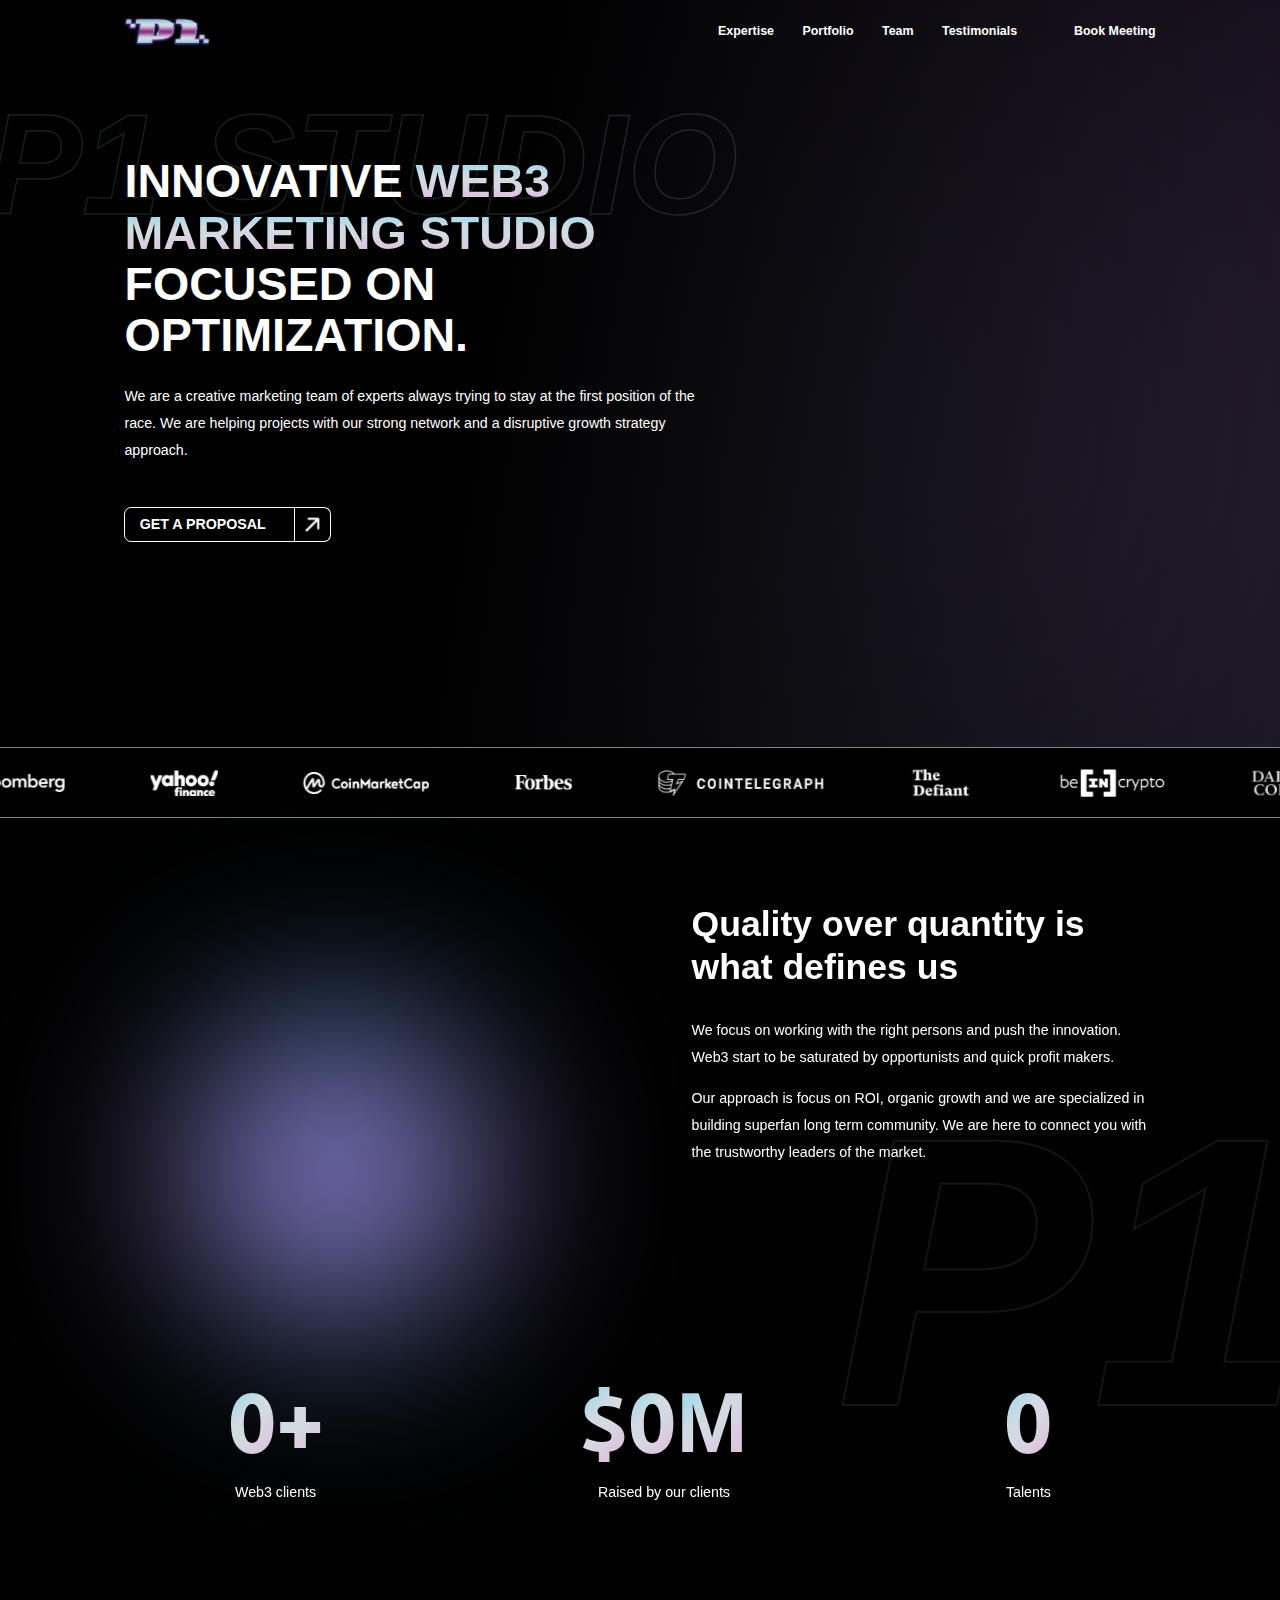
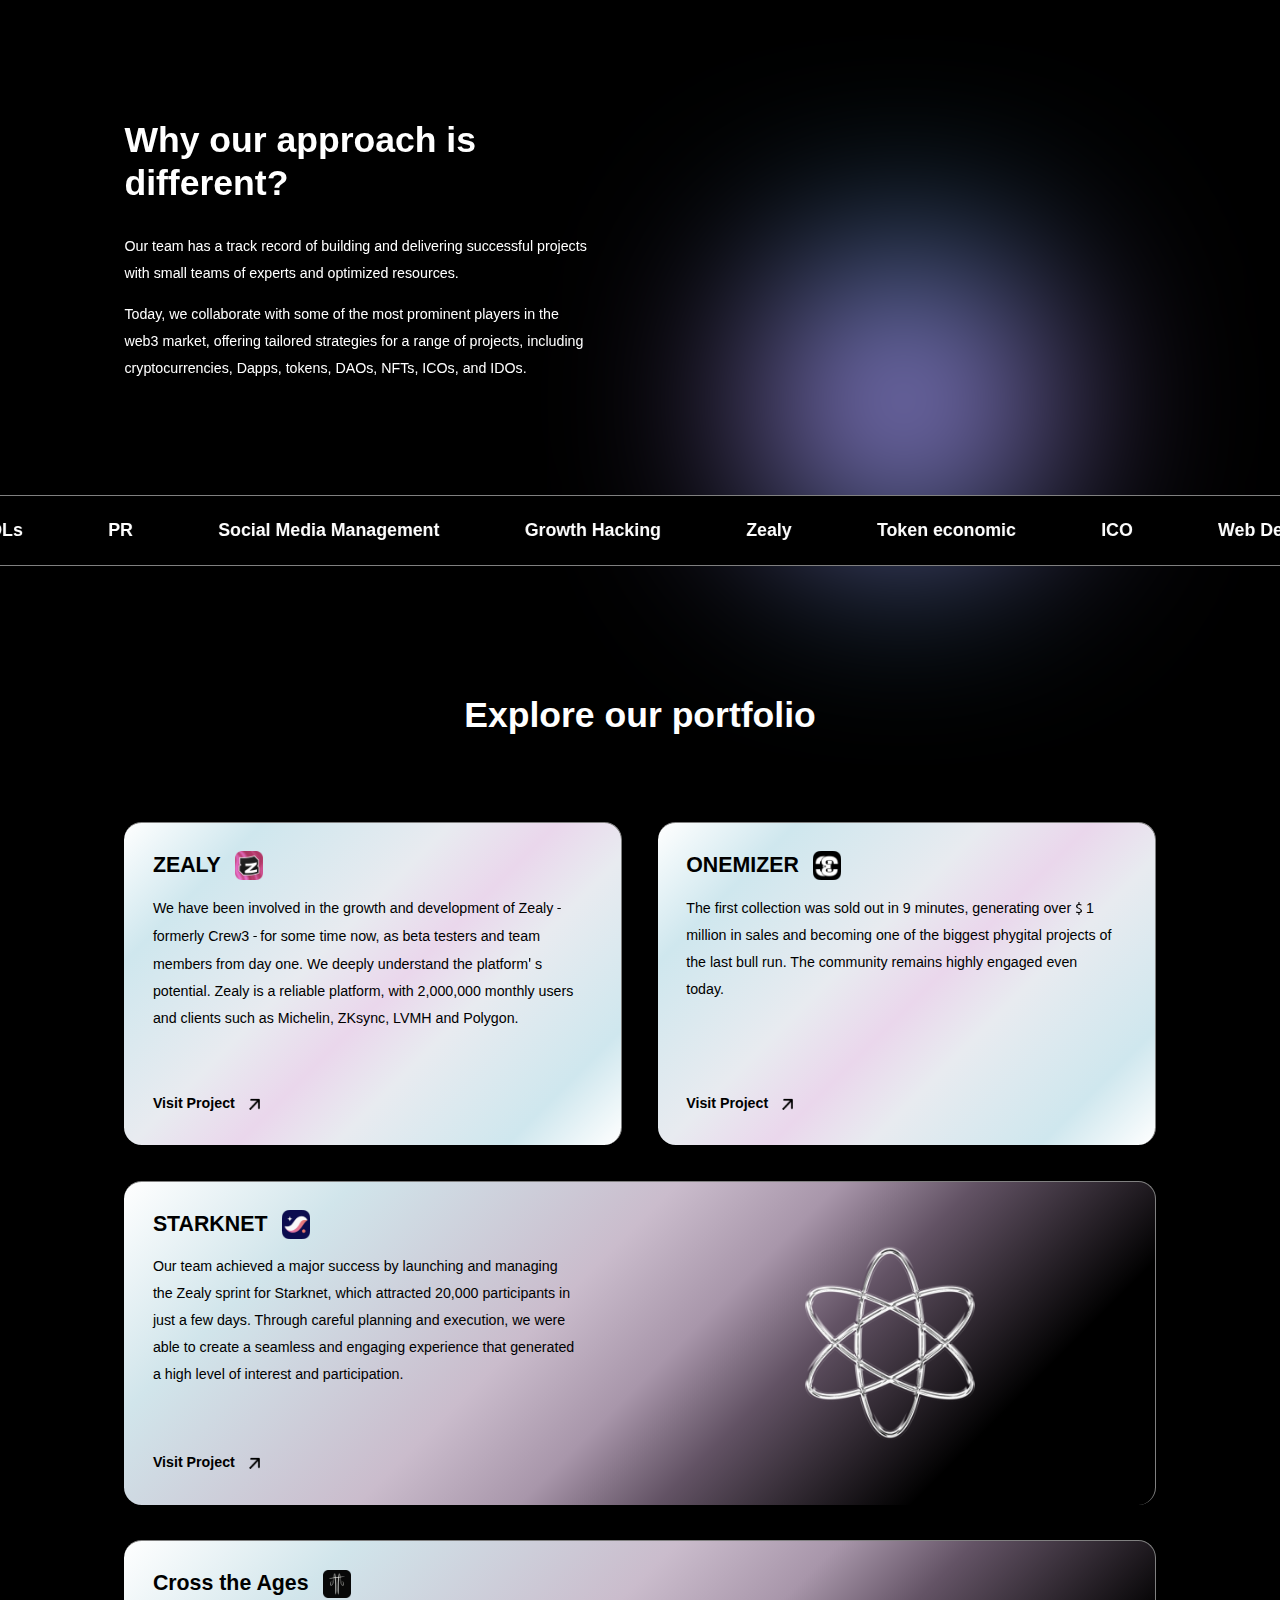
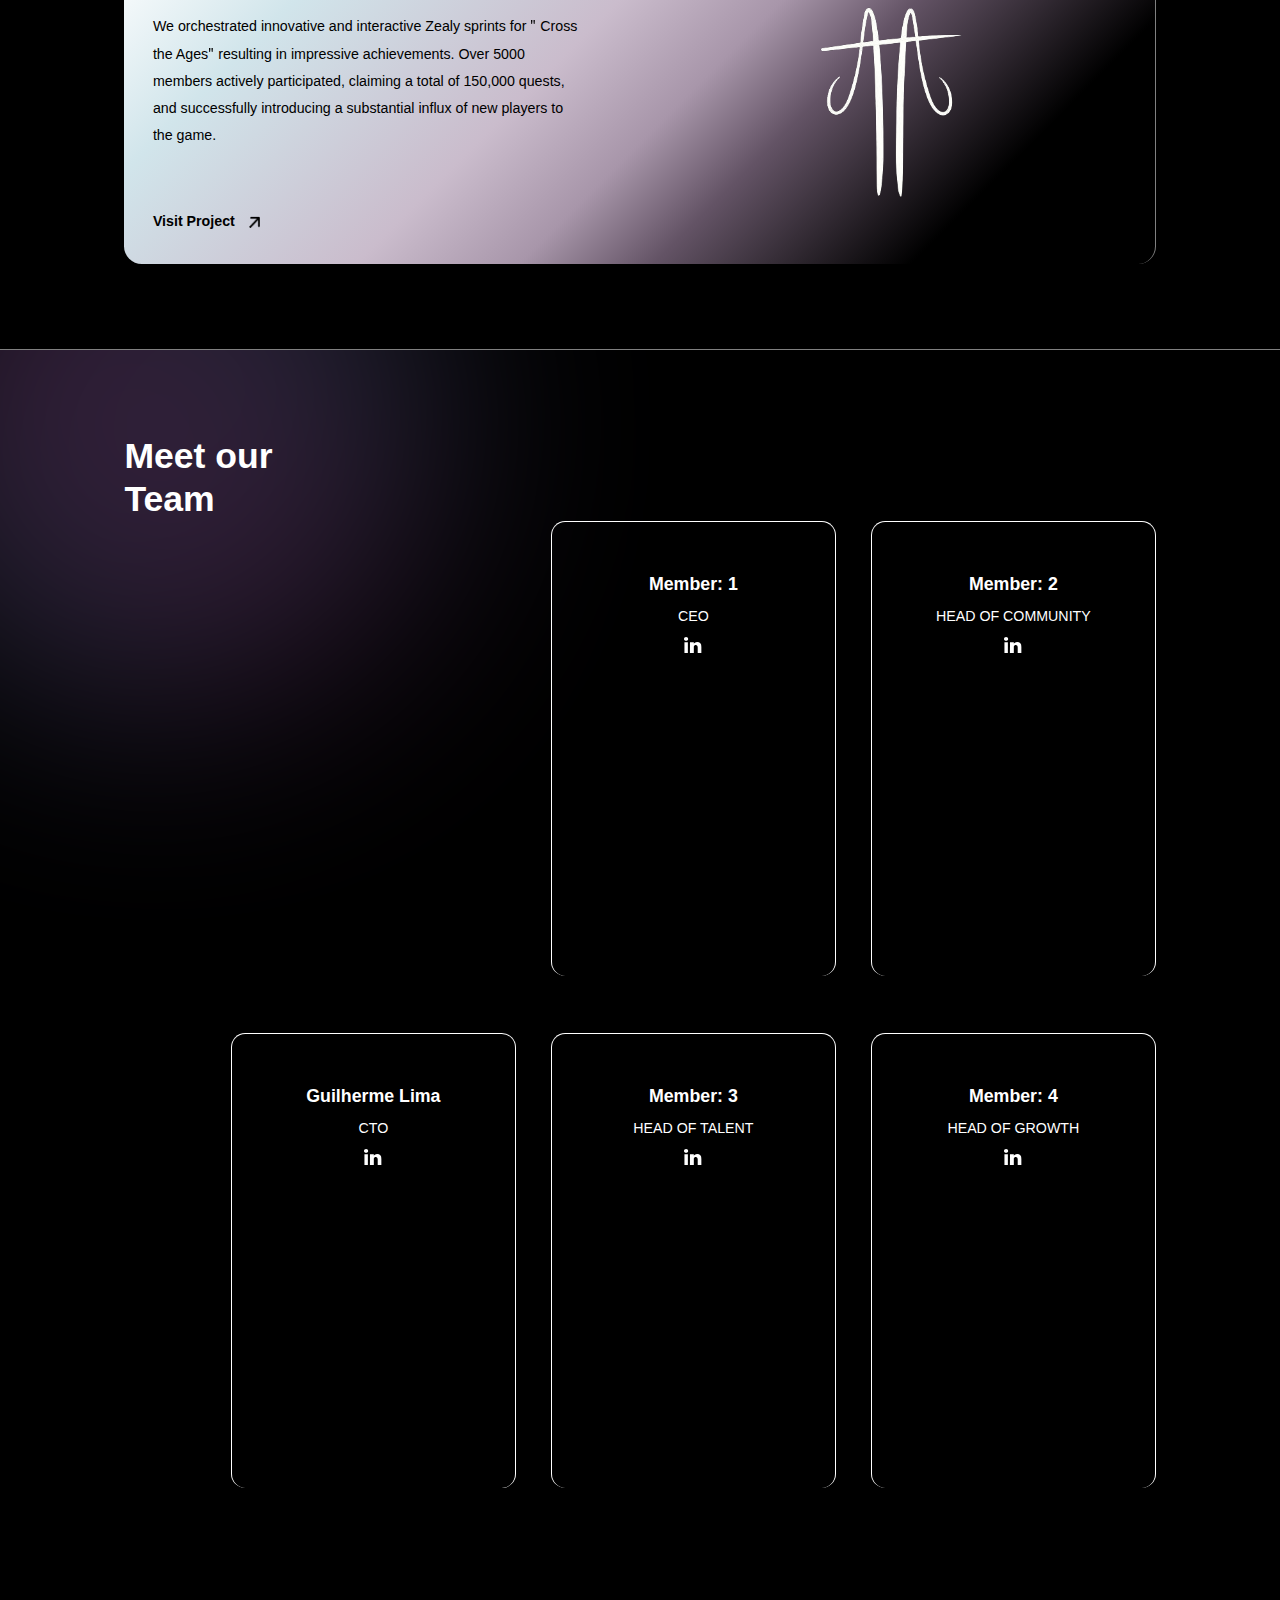
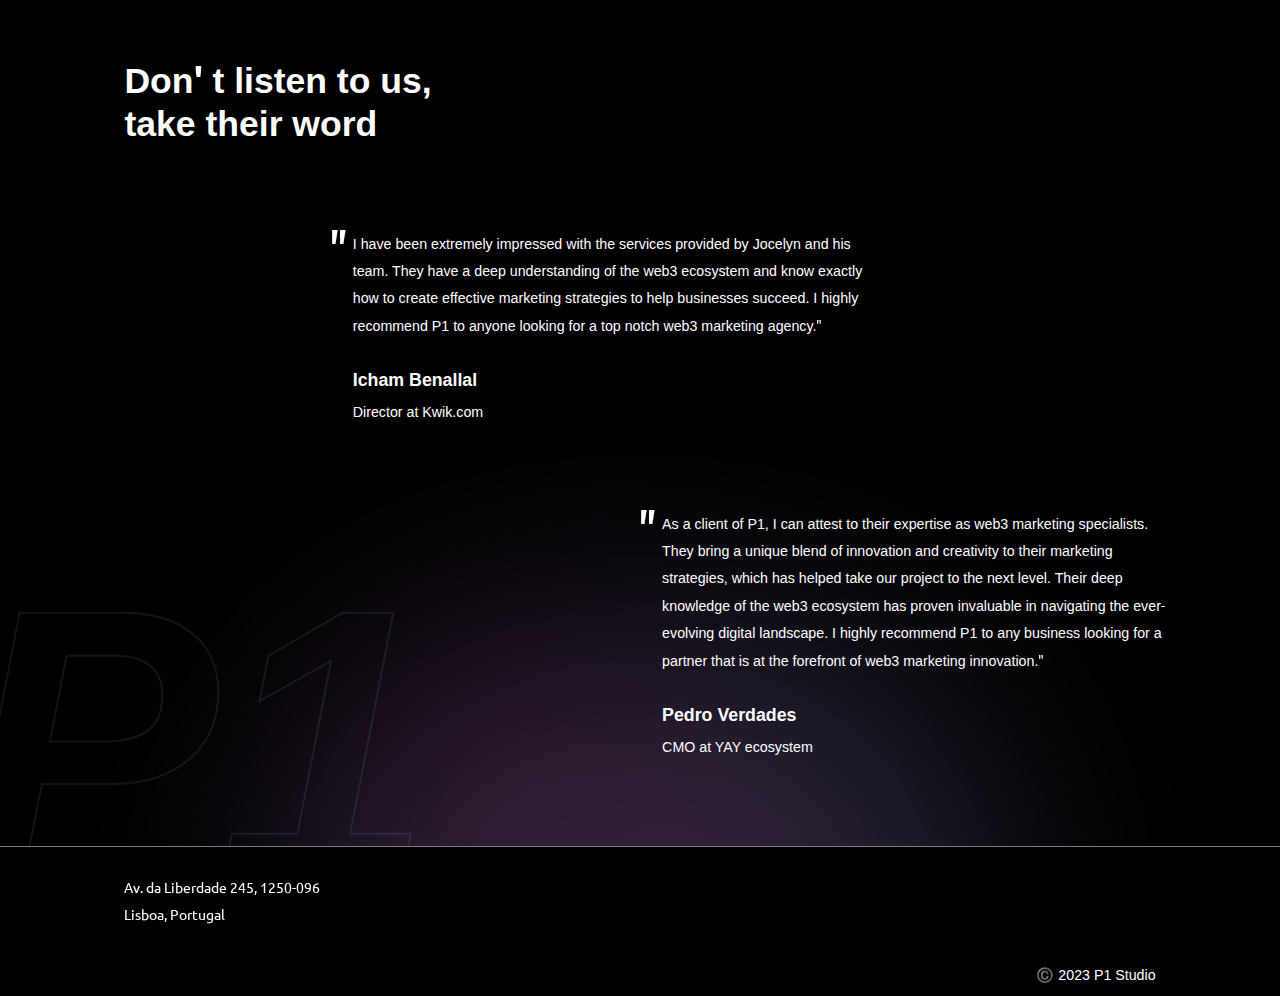
==== commit 94d51410: "All" ====
--- a/P1 Studio.html
+++ b/P1 Studio.html
@@ -137,12 +137,12 @@
                         </a>
                         <nav role="navigation" class="nav-menu w-nav-menu">
                             <div class="nav-links">
-                                <a href="https://www.p1studio.xyz/#expertise" data-w-id="3c03d430-6455-22c8-ac43-8e474321a30a" class="nav-link w-nav-link" style="max-width: 1280px;">Expertise</a>
-                                <a href="https://www.p1studio.xyz/#portfolio" data-w-id="3c03d430-6455-22c8-ac43-8e474321a30c" class="nav-link w-nav-link" style="max-width: 1280px;">Portfolio</a>
-                                <a href="https://www.p1studio.xyz/#team" data-w-id="fc936a33-91ad-33a8-e0f8-61b57212e2fc" class="nav-link w-nav-link" style="max-width: 1280px;">Team</a>
-                                <a href="https://www.p1studio.xyz/#testimonials" data-w-id="3c03d430-6455-22c8-ac43-8e474321a30e" class="nav-link w-nav-link" style="max-width: 1280px;">Testimonials</a>
-                            </div>
-                            <a href="https://www.p1studio.xyz/book-meeting" data-w-id="44761fdc-c5c0-012f-42a9-ef7ab01ee1c9" class="cta-2nd w-nav-link" style="max-width: 1280px;">Book Meeting</a>
+                                <a href="#expertise" data-w-id="3c03d430-6455-22c8-ac43-8e474321a30a" class="nav-link w-nav-link" style="max-width: 1280px;">Expertise</a>
+                                <a href="#portfolio" data-w-id="3c03d430-6455-22c8-ac43-8e474321a30c" class="nav-link w-nav-link" style="max-width: 1280px;">Portfolio</a>
+                                <a href="#team" data-w-id="fc936a33-91ad-33a8-e0f8-61b57212e2fc" class="nav-link w-nav-link" style="max-width: 1280px;">Team</a>
+                                <a href="#testimonials" data-w-id="3c03d430-6455-22c8-ac43-8e474321a30e" class="nav-link w-nav-link" style="max-width: 1280px;">Testimonials</a>
+                            </div>
+                            <a href="/book-meeting.html" data-w-id="44761fdc-c5c0-012f-42a9-ef7ab01ee1c9" class="cta-2nd w-nav-link" style="max-width: 1280px;">Book Meeting</a>
                         </nav>
                     </div>
                     <div class="menu-button w-nav-button" style="-webkit-user-select: text;" aria-label="menu" role="button" tabindex="0" aria-controls="w-nav-overlay-0" aria-haspopup="menu" aria-expanded="false">
